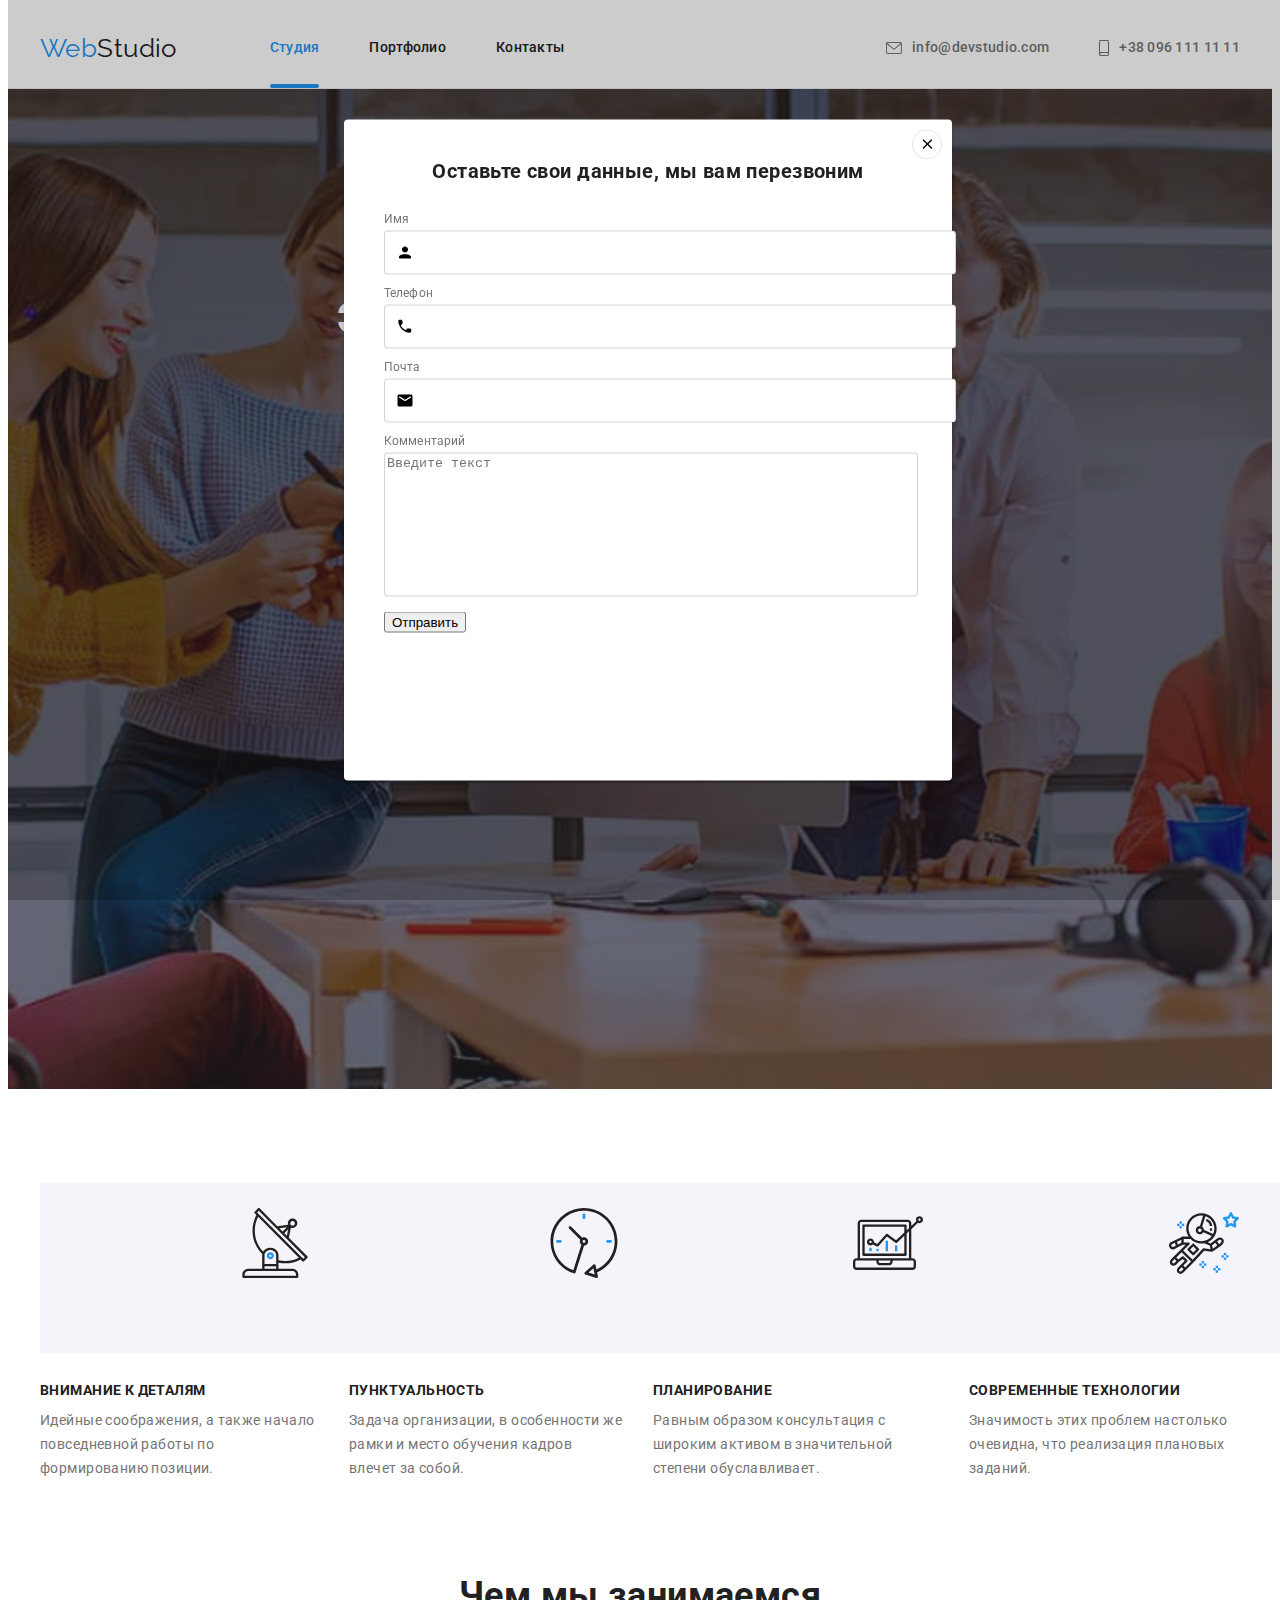
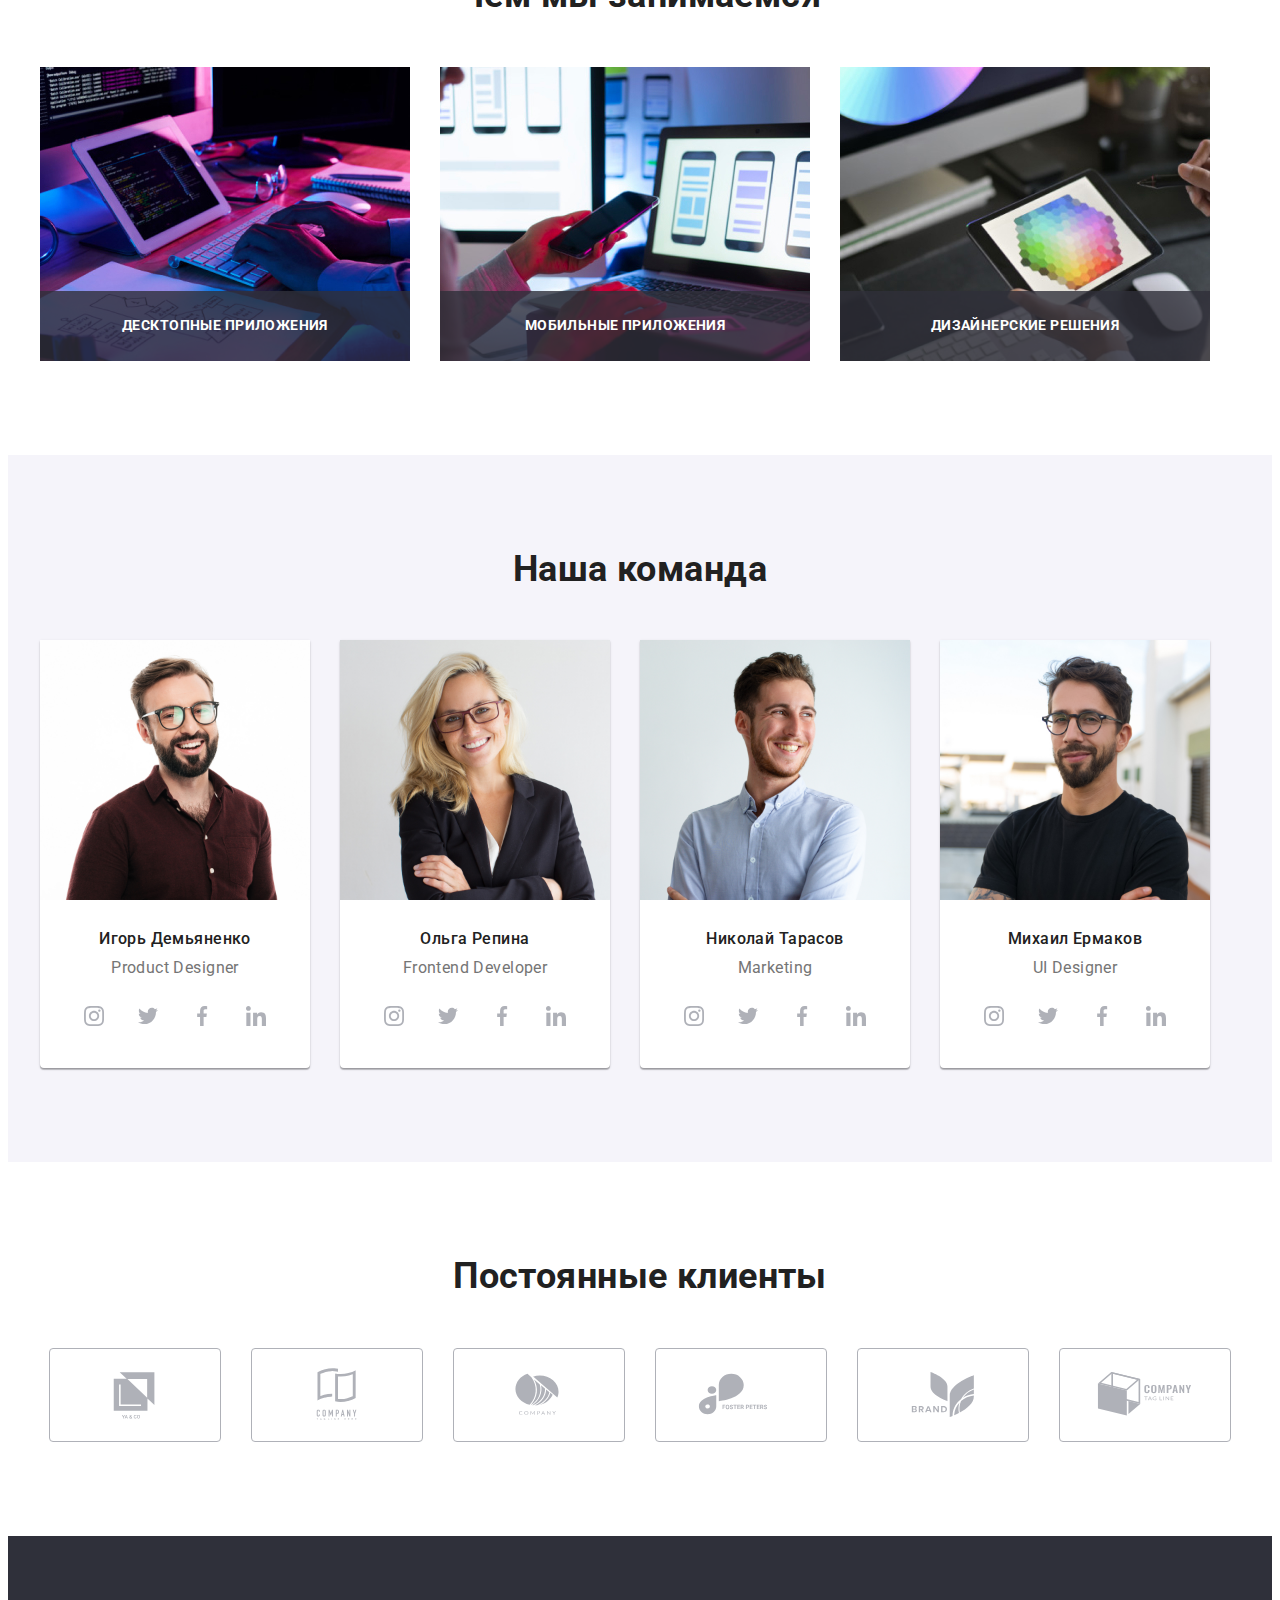
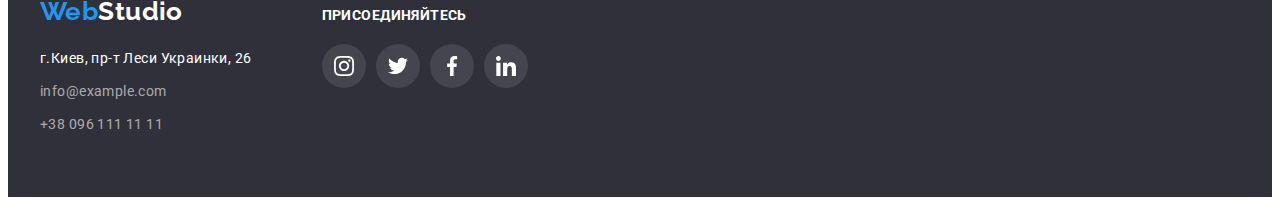
==== index.html @ 4d57e13f "upd" ====
<!DOCTYPE html>
<html lang="ru">
  <head>
    <meta charset="UTF-8" />
    <meta http-equiv="X-UA-Compatible" content="IE=edge" />
    <meta name="viewport" content="width=device-width, initial-scale=1.0" />
    <title>goit-markup-hw-05</title>
    <link rel="preconnect" href="https://fonts.googleapis.com" />
    <link rel="preconnect" href="https://fonts.gstatic.com" crossorigin />
    <link
      href="https://fonts.googleapis.com/css2?family=Oleo+Script:wght@400;700&family=Raleway:wght@700&family=Roboto:wght@400;500;700;900&display=swap"
      rel="stylesheet"
    />
    <link
      rel="stylesheet"
      href="https://cdnjs.cloudflare.com/ajax/libs/modern-normalize/1.1.0/modern-normalize.min.css"
      integrity="sha512-wpPYUAdjBVSE4KJnH1VR1HeZfpl1ub8YT/NKx4PuQ5NmX2tKuGu6U/JRp5y+Y8XG2tV+wKQpNHVUX03MfMFn9Q=="
      crossorigin="anonymous"
      referrerpolicy="no-referrer"
    />
    <link rel="stylesheet" href="./css/styles.css" />
  </head>
  <body>
    <!-- Шапка сайта -->

    <header class="header">
      <div class="container header-flex">
        <a href="./index.html" class="logo"> <span class="accent">Web</span>Studio </a>
        <nav class="header-nav">
          <ul class="header-list list">
            <li class="header-item">
              <a href="./index.html" class="header-link link current">Студия</a>
            </li>
            <li class="header-item">
              <a href="./portfolio.html" class="header-link link">Портфолио</a>
            </li>
            <li class="header-item"><a href="" class="header-link link">Контакты</a></li>
          </ul>
        </nav>
        <ul class="header-contacts list">
          <li class="contacts-item">
            <a class="header-contacts-link link" href="mailto:info@devstudio.com">
              <svg class="contacts-icon" width="16" height="12">
                <use href="./images/icon.svg#icon-mail"></use>
              </svg>
              info@devstudio.com
            </a>
          </li>
          <li class="contacts-item">
            <a class="header-contacts-link link" href="tel:+380961111111">
              <svg class="contacts-icon" width="10" height="16">
                <use href="./images/icon.svg#icon-smartphone"></use>
              </svg>
              +38 096 111 11 11
            </a>
          </li>
        </ul>
      </div>
    </header>

    <main>
      <!--Герой  -->
      <section class="section hero">
        <div class="container">
          <h1 class="hero-title">Эффективные решения для вашего бизнеса</h1>
          <button type="button" class="hero-btn" data-modal-open>Заказать услугу</button>
        </div>
      </section>
      <!-- Наши преимущества -->
      <section class="section benefits">
        <div class="container benefits-section">
          <h2 class="benefits visually-hidden">Преимущества</h2>
          <ul class="benefits-list list">
            <li class="benefits-item">
              <div class="benefits-svg">
                <svg class="benefits-icon" width="70" height="70">
                  <use href="./images/icon.svg#icon-antenna-1"></use>
                </svg>
              </div>
              <h3 class="benefits-title">Внимание к деталям</h3>
              <p class="benefits-text">
                Идейные соображения, а также начало повседневной работы по формированию позиции.
              </p>
            </li>
            <li class="benefits-item">
              <div class="benefits-svg">
                <svg class="benefits-icon" width="70" height="70">
                  <use href="./images/icon.svg#icon-clock-1"></use>
                </svg>
              </div>
              <h3 class="benefits-title">Пунктуальность</h3>
              <p class="benefits-text">
                Задача организации, в особенности же рамки и место обучения кадров влечет за собой.
              </p>
            </li>
            <li class="benefits-item">
              <div class="benefits-svg">
                <svg class="benefits-icon" width="70" height="70">
                  <use href="./images/icon.svg#icon-diagram-1"></use>
                </svg>
              </div>
              <h3 class="benefits-title">Планирование</h3>
              <p class="benefits-text">
                Равным образом консультация с широким активом в значительной степени обуславливает.
              </p>
            </li>
            <li class="benefits-item">
              <div class="benefits-svg">
                <svg class="benefits-icon" width="70" height="70">
                  <use href="./images/icon.svg#icon-astronaut-1"></use>
                </svg>
              </div>
              <h3 class="benefits-title">Современные технологии</h3>
              <p class="benefits-text">
                Значимость этих проблем настолько очевидна, что реализация плановых заданий.
              </p>
            </li>
          </ul>
        </div>
      </section>
      <!-- Примеры работ -->
      <section class="section gallery">
        <div class="container">
          <h2 class="gallery-title">Чем мы занимаемся</h2>
          <ul class="gallery-list list">
            <li class="gallery-item">
              <img src="./images/box1.jpg" alt="человек набирает код" width="370" />
              <p class="gallery-text">Десктопные приложения</p>
            </li>
            <li class="gallery-item">
              <img src="./images/box2.jpg" alt="смартфон в руке" width="370" />
              <p class="gallery-text">Мобильные приложения</p>
            </li>
            <li class="gallery-item">
              <img src="./images/box3.jpg" alt="рисует графику в планшете" width="370" />
              <p class="gallery-text">Дизайнерские решения</p>
            </li>
          </ul>
        </div>
      </section>
      <!-- Работники -->
      <section class="section section-team">
        <div class="container list-command">
          <h2 class="team-title">Наша команда</h2>
          <ul class="team-list list">
            <li class="team-item">
              <img
                src="./images/teamcard1.jpg"
                width="270"
                alt="Игорь Демьяненко,Product Designer"
              />
              <div class="team-card">
                <h3 class="team-member">Игорь Демьяненко</h3>
                <p lang="en" class="team-text">Product Designer</p>
                <ul class="team-soc-list list">
                  <li class="team-soc-item">
                    <a href="" class="team-soc-link link">
                      <svg class="team-soc-icon" width="20" height="20">
                        <use href="./images/icon.svg#icon-instagram-2"></use>
                      </svg>
                    </a>
                  </li>
                  <li class="team-soc-item">
                    <a href="" class="team-soc-link link"
                      ><svg class="team-soc-icon" width="20" height="20">
                        <use href="./images/icon.svg#icon-twitter-1"></use></svg
                    ></a>
                  </li>
                  <li class="team-soc-item">
                    <a href="" class="team-soc-link link"
                      ><svg class="team-soc-icon" width="20" height="20">
                        <use href="./images/icon.svg#icon-facebook-1"></use></svg
                    ></a>
                  </li>
                  <li class="team-soc-item">
                    <a href="" class="team-soc-link link"
                      ><svg class="team-soc-icon" width="20" height="20">
                        <use href="./images/icon.svg#icon-linkedin-1"></use></svg
                    ></a>
                  </li>
                </ul>
              </div>
            </li>
            <li class="team-item">
              <img src="./images/teamcard2.jpg" width="270" alt="Ольга Репина,Frontend Developer" />
              <div class="team-card">
                <h3 class="team-member">Ольга Репина</h3>
                <p lang="en" class="team-text">Frontend Developer</p>
                <ul class="team-soc-list list">
                  <li class="team-soc-item">
                    <a href="" class="team-soc-link link">
                      <svg class="team-soc-icon" width="20" height="20">
                        <use href="./images/icon.svg#icon-instagram-2"></use>
                      </svg>
                    </a>
                  </li>
                  <li class="team-soc-item">
                    <a href="" class="team-soc-link link"
                      ><svg class="team-soc-icon" width="20" height="20">
                        <use href="./images/icon.svg#icon-twitter-1"></use></svg
                    ></a>
                  </li>
                  <li class="team-soc-item">
                    <a href="" class="team-soc-link link"
                      ><svg class="team-soc-icon" width="20" height="20">
                        <use href="./images/icon.svg#icon-facebook-1"></use></svg
                    ></a>
                  </li>
                  <li class="team-soc-item">
                    <a href="" class="team-soc-link link"
                      ><svg class="team-soc-icon" width="20" height="20">
                        <use href="./images/icon.svg#icon-linkedin-1"></use></svg
                    ></a>
                  </li>
                </ul>
              </div>
            </li>
            <li class="team-item">
              <img src="./images/teamcard3.jpg" width="270" alt="Николай Тарасов,Marketing" />
              <div class="team-card">
                <h3 class="team-member">Николай Тарасов</h3>
                <p lang="en" class="team-text">Marketing</p>
                <ul class="team-soc-list list">
                  <li class="team-soc-item">
                    <a href="" class="team-soc-link link">
                      <svg class="team-soc-icon" width="20" height="20">
                        <use href="./images/icon.svg#icon-instagram-2"></use>
                      </svg>
                    </a>
                  </li>
                  <li class="team-soc-item">
                    <a href="" class="team-soc-link link"
                      ><svg class="team-soc-icon" width="20" height="20">
                        <use href="./images/icon.svg#icon-twitter-1"></use></svg
                    ></a>
                  </li>
                  <li class="team-soc-item">
                    <a href="" class="team-soc-link link"
                      ><svg class="team-soc-icon" width="20" height="20">
                        <use href="./images/icon.svg#icon-facebook-1"></use></svg
                    ></a>
                  </li>
                  <li class="team-soc-item">
                    <a href="" class="team-soc-link link"
                      ><svg class="team-soc-icon" width="20" height="20">
                        <use href="./images/icon.svg#icon-linkedin-1"></use></svg
                    ></a>
                  </li>
                </ul>
              </div>
            </li>
            <li class="team-item">
              <img src="./images/teamcard4.jpg" width="270" alt="Михаил Ермаков,UI Designer" />
              <div class="team-card">
                <h3 class="team-member">Михаил Ермаков</h3>
                <p lang="en" class="team-text">UI Designer</p>
                <ul class="team-soc-list list">
                  <li class="team-soc-item">
                    <a href="" class="team-soc-link link">
                      <svg class="team-soc-icon" width="20" height="20">
                        <use href="./images/icon.svg#icon-instagram-2"></use>
                      </svg>
                    </a>
                  </li>
                  <li class="team-soc-item">
                    <a href="" class="team-soc-link link"
                      ><svg class="team-soc-icon" width="20" height="20">
                        <use href="./images/icon.svg#icon-twitter-1"></use></svg
                    ></a>
                  </li>
                  <li class="team-soc-item">
                    <a href="" class="team-soc-link link"
                      ><svg class="team-soc-icon" width="20" height="20">
                        <use href="./images/icon.svg#icon-facebook-1"></use></svg
                    ></a>
                  </li>
                  <li class="team-soc-item">
                    <a href="" class="team-soc-link link"
                      ><svg class="team-soc-icon" width="20" height="20">
                        <use href="./images/icon.svg#icon-linkedin-1"></use></svg
                    ></a>
                  </li>
                </ul>
              </div>
            </li>
          </ul>
        </div>
      </section>
      <!-- Клиенты -->
      <section class="section clients">
        <div class="container">
          <h2 class="clients-title">Постоянные клиенты</h2>
          <ul class="clients-list list">
            <li class="clients-item">
              <a class="clients-link link" href="">
                <svg class="clients-icon" width="106" height="60">
                  <use href="./images/icon.svg#icon-Logo"></use>
                </svg>
              </a>
            </li>
            <li class="clients-item">
              <a class="clients-link link" href="">
                <svg class="clients-icon" width="106" height="60">
                  <use href="./images/icon.svg#icon-Logo-1"></use>
                </svg>
              </a>
            </li>
            <li class="clients-item">
              <a class="clients-link link" href="">
                <svg class="clients-icon" width="106" height="60">
                  <use href="./images/icon.svg#icon-Logo-2"></use>
                </svg>
              </a>
            </li>
            <li class="clients-item">
              <a class="clients-link link" href="">
                <svg class="clients-icon" width="106" height="60">
                  <use href="./images/icon.svg#icon-Logo-3"></use>
                </svg>
              </a>
            </li>
            <li class="clients-item">
              <a class="clients-link link" href="">
                <svg class="clients-icon" width="106" height="60">
                  <use href="./images/icon.svg#icon-Logo-4"></use>
                </svg>
              </a>
            </li>
            <li class="clients-item">
              <a class="clients-link link" href="">
                <svg class="clients-icon" width="106" height="60">
                  <use href="./images/icon.svg#icon-Logo-5"></use>
                </svg>
              </a>
            </li>
          </ul>
        </div>
      </section>
    </main>

    <!-- Футер -->
    <footer class="footer">
      <div class="container footer-container">
        <div class="contacts-footer">
          <a href="./index.html" class="logo-footer"> <span class="accent">Web</span>Studio</a>
          <address class="contacts-address">
            <ul class="contacts-list list">
              <li class="footer-contacts-item">
                <a
                  href="https://goo.gl/maps/1LbGTkgGGpXqYZ2G8"
                  target="_blank"
                  rel="noopener noreferrer"
                  class="contacts-link link"
                >
                  г.Киев, пр-т Леси Украинки, 26
                </a>
              </li>
              <li class="footer-contacts-item">
                <a class="footer-contacts-link link" href="mailto:info@example.com"
                  >info@example.com</a
                >
              </li>
              <li class="footer-contacts-item">
                <a class="footer-contacts-link link" href="tel:+380961111111">+38 096 111 11 11</a>
              </li>
            </ul>
          </address>
        </div>
        <div class="footer-media">
          <p class="footer-soc-text">присоединяйтесь</p>
          <ul class="footer-soc-list list">
            <li class="footer-soc-item">
              <a class="footer-soc-link link" href="">
                <svg class="footer-soc-icon" width="20" height="20">
                  <use href="./images/icon.svg#icon-instagram-2"></use>
                </svg>
              </a>
            </li>
            <li class="footer-soc-item">
              <a class="footer-soc-link link" href="">
                <svg class="footer-soc-icon" width="20" height="20">
                  <use href="./images/icon.svg#icon-twitter-1"></use>
                </svg>
              </a>
            </li>
            <li class="footer-soc-item">
              <a class="footer-soc-link link" href="">
                <svg class="footer-soc-icon" width="20" height="20">
                  <use href="./images/icon.svg#icon-facebook-1"></use>
                </svg>
              </a>
            </li>
            <li class="footer-soc-item">
              <a class="footer-soc-link link" href="">
                <svg class="footer-soc-icon" width="20" height="20">
                  <use href="./images/icon.svg#icon-linkedin-1"></use>
                </svg>
              </a>
            </li>
          </ul>
        </div>
      </div>
    </footer>
    <div class="backdrop" data-modal>
      <div class="modal">
        <button type="button" class="modal-close-btn" data-modal-close>
          <svg class="modal-icons" width="18" height="18">
            <use href="./images/icon.svg#icon-close-black-18dp-2-1"></use>
          </svg>
        </button>
        <p class="modal-title">Оставьте свои данные, мы вам перезвоним</p>
        <form>
          <div class="modal-field">
            <label for="user-name" class="modal-label">Имя</label>
            <div class="input-wrap">
              <input type="text" class="modal-input" name="user-name" id="user-name" />
              <svg class="modal-icon" width="18" height="18">
                <use href="./images/icon.svg#icon-person-black-18dp-1"></use>
              </svg>
            </div>
          </div>
          <div class="modal-field">
            <label for="user-tel" class="modal-label">Телефон</label>
            <div class="input-wrap">
              <input type="tel" class="modal-input" name="user-tel" id="user-tel" />
              <svg class="modal-icon" width="18" height="18">
                <use href="./images/icon.svg#icon-phone-black-18dp-1"></use>
              </svg>
            </div>
          </div>
          <div class="modal-field">
            <label for="user-email" class="modal-label">Почта</label>
            <div class="input-wrap">
              <input type="text" class="modal-input" name="user-email" id="user-email" />
              <svg class="modal-icon" width="18" height="18">
                <use href="./images/icon.svg#icon-email-black-18dp-1"></use>
              </svg>
            </div>
          </div>
          <div class="modal-field">
            <label for="user-text" class="modal-label">Комментарий</label>
            <textarea
              name="user-text"
              id="user-text"
              placeholder="Введите текст"
              class="modal-text"
            ></textarea>
          </div>
          <button type="submit">Отправить</button>
        </form>
      </div>
    </div>
    <script src="./js/modal.js"></script>
  </body>
</html>
---- css/styles.css ----
:root {
  --accent-color: #2196f3;
  --primary-tex-color: #212121;
  --secondary-tex-color: #757575;
  --first-fon-color: #ffffff;
  --second-fon-color: #f5f4fa;
  --nav-fon-color: #2f303a;
  --first-shadow-color: 0px 4px 4px rgb(0 0 0 / 15%);
  --secondary-shadow: 0px 1px 3px rgba(0, 0, 0, 0.12), 0px 1px 1px rgba(0, 0, 0, 0.14),
    0px 2px 1px rgba(0, 0, 0, 0.2);
  --main-font-family: 'Raleway', sans-serif;
  --second-font-family: 'Roboto', sans-serif;
  --border-color: #eeeeee;
  --hero-bg-bnt-color: #2196f3;
  --icon-color: #afb1b8;
}

body {
  font-family: 'Roboto', sans-serif;
  color: var(--primary-tex-color);
  letter-spacing: 0.03em;
  background: var(--first-fon-color);
  font-size: 14px;
  /* margin: 0;
  padding: 0; */
}

h1,
h2,
h3,
h4,
h5,
h6,
p {
  margin: 0;
}

img {
  display: block;
  max-width: 100%;
  height: auto;
}

.section {
  padding-top: 94px;
  padding-bottom: 94px;
}

.list {
  list-style: none;
  margin: 0px;
  padding: 0px;
}

.link {
  text-decoration: none;
}

.visually-hidden {
  position: absolute;
  width: 1px;
  height: 1px;
  margin: -1px;
  border: 0;
  padding: 0;
  white-space: nowrap;
  clip-path: inset(100%);
  clip: rect(0 0 0 0);
  overflow: hidden;
}

.container {
  width: 1200px;
  margin-left: auto;
  margin-right: auto;
  padding-left: 15px;
  padding-right: 15px;
  /* outline: 1px solid red; */
}

/* ---------------HEADER------------------ */

.header {
  background-color: var(--first-fon-color);
  border-bottom: 1px solid #ececec;
}

.header-flex {
  display: flex;

  align-items: center;
}

.header-nav {
  align-items: center;
  margin-left: 93px;
}

.header-list {
  display: flex;
}

/* :nth-child(1) */

.header-item:not(:last-child) {
  margin-right: 50px;
}

.logo {
  font-family: var(--main-font-family);
  font-size: 26px;
  line-height: 1.19;
  color: var(--primary-tex-color);
  text-decoration: none;
}
.header-contacts {
  display: flex;
  margin-left: auto;
}

.contacts-item + .contacts-item {
  margin-left: 50px;
}

.header-link {
  font-weight: 500;
  display: flex;
  padding-top: 32px;
  padding-bottom: 32px;
  line-height: 1.14;
  letter-spacing: 0.02em;
  color: var(--primary-tex-color);
  position: relative;
  transition-duration: 250ms;
  transition-property: color;
  transition-timing-function: cubic-bezier(0.4, 0, 0.2, 1);
}

.header-link:hover,
.header-link:focus {
  color: var(--accent-color);
}

.header-contacts-link {
  display: inline-flex;
  font-weight: 500;
  line-height: 1.14;
  letter-spacing: 0.02em;
  color: var(--secondary-tex-color);
  padding-top: 32px;
  padding-bottom: 32px;
  align-items: center;
  transition-duration: 250ms;
  transition-property: color;
  transition-timing-function: cubic-bezier(0.4, 0, 0.2, 1);
}

.header-contacts-link:hover,
.header-contacts-link:focus {
  color: var(--accent-color);
}
.current:after {
  content: ' ';
  position: absolute;
  width: 100%;
  height: 4px;
  background-color: var(--accent-color);
  border-radius: 2px;
  bottom: 0;
}

.current {
  color: var(--accent-color);
}

.contacts-icon {
  margin-right: 10px;
  fill: currentColor;
}

/* -----------------HERO------------------------------------- */
.hero {
  background-color: var(--nav-fon-color);
  text-align: center;
  padding-top: 200px;
  padding-bottom: 200px;
  background-image: linear-gradient(rgba(47, 48, 58, 0.4), rgba(47, 48, 58, 0.4)),
    url(../images/bg-hero.jpg);
  max-width: 1600px;
  height: 600px;
  margin: 0 auto;
  background-repeat: no-repeat;
  background-size: cover;
  background-position: center;
}

.hero-title {
  font-weight: 900;
  font-size: 44px;
  line-height: 1.36;
  text-align: center;
  letter-spacing: 0.06em;
  text-transform: uppercase;
  color: var(--first-fon-color);
  margin-left: auto;
  margin-right: auto;
  width: 696px;
  margin-bottom: 31px;
}

.accent {
  color: var(--accent-color);
}

.hero-btn {
  font-family: inherit;
  font-weight: 700;
  font-size: 16px;
  line-height: 1.88;
  align-items: center;
  text-align: center;
  letter-spacing: 0.06em;
  color: var(--first-fon-color);
  background: var(--hero-bg-bnt-color);
  box-shadow: var(--first-shadow-color);
  border: none;
  border-radius: 4px;
  cursor: pointer;
  min-width: 200px;
  min-height: 50px;
  padding: 10px 32px;
  transition-duration: 250ms;
  transition-property: color, background-color, box-shadow;
  transition-timing-function: cubic-bezier(0.4, 0, 0.2, 1);
}

.hero-btn:hover,
.hero-btn:focus {
  background-color: #188ce8;
}

/* --------------------Benefits */

.benefits {
  padding-top: 94px;
  padding-bottom: 0px;
}

.benefits-list {
  display: flex;
}

.benefits-item {
  min-width: 271px;
}

.benefits-item:not(:last-child) {
  margin-right: 30px;
}

.benefits-svg {
  background-color: var(--second-fon-color);
  display: block;
  width: 270px;
  height: 120px;
  padding: 25px 100px;
  text-align: center;
}

.benefits-svg:not(:last-child) {
  margin-bottom: 30px;
}

.benefits-title {
  font-weight: 700;
  font-size: 14px;
  line-height: 1.14;
  text-transform: uppercase;
  color: var(--primary-tex-color);
  margin-bottom: 10px;
}
.benefits-text {
  line-height: 1.71;
  color: var(--secondary-tex-color);
}

/* -------------------GALLERY-------------------------------------------------------- */
.gallery {
  padding: top 0;
  padding-bottom: 94px;
}

.gallery-title {
  font-weight: 700;
  font-size: 36px;
  line-height: 1.16;
  text-align: center;
  color: var(--primary-tex-color);
  margin-bottom: 50px;
}

.gallery-list {
  display: flex;
  align-items: center;
}

.gallery-item:not(:last-child) {
  margin-right: 30px;
}

.gallery-item {
  position: relative;
}

.gallery-text {
  display: flex;
  justify-content: center;
  align-items: center;
  position: absolute;
  bottom: 0;
  height: 70px;
  width: 100%;
  font-weight: 700;
  line-height: 1.14;
  text-transform: uppercase;
  color: var(--first-fon-color);
  background-color: rgba(47, 48, 58, 0.8);
}

/* 						-TEAM--------------------------------------------------------------*/
.section-team {
  background-color: var(--second-fon-color);
}

.list-command {
  align-items: center;
}

.team-list {
  display: flex;
}

.team-list:not(:last-child) {
  margin-right: 30px;
}

.team-title {
  font-weight: 700;
  font-size: 36px;
  line-height: 1.16;
  text-align: center;
  margin-bottom: 50px;
  color: var(--primary-tex-color);
}

.team-item {
  background: var(--first-fon-color);
  box-shadow: var(--secondary-shadow);
  border-radius: 0px 0px 4px 4px;
}

.team-item:not(:last-child) {
  margin-right: 30px;
}

.team-card {
  padding-top: 30px;
  padding-bottom: 30px;
}

.team-member {
  font-weight: 500;
  font-size: 16px;
  line-height: 1.18;
  text-align: center;
  margin-bottom: 10px;
  color: var(--primary-tex-color);
}
.team-text {
  font-size: 16px;
  line-height: 1.18;
  text-align: center;
  color: var(--secondary-tex-color);
  margin-bottom: 16px;
}

.team-soc-list {
  display: flex;
  justify-content: center;
}

.team-soc-item {
  width: 44px;
  height: 44px;
  margin-right: 10px;
  border-radius: 50%;
}

.team-soc-item:last-child {
  margin-right: 0;
}

.team-soc-link {
  width: 100%;
  height: 100%;
  border-radius: 50%;
  display: flex;
  align-items: center;
  justify-content: center;
  color: var(--icon-color);
  transition-duration: 250ms;
  transition-timing-function: cubic-bezier(0.4, 0, 0.2, 1);
  transition-property: color, background-color;
}

.team-soc-icon {
  fill: currentColor;
}

.team-soc-link:hover,
.team-soc-link:focus {
  color: var(--first-fon-color);
  background-color: var(--accent-color);
}

/* -----------------------CLIENTS */
.clients-title {
  font-weight: 700;
  font-size: 36px;
  line-height: 1.16;
  text-align: center;
  margin-bottom: 50px;
}
.clients-list {
  display: flex;
  justify-content: center;
}

.clients-item:not(:last-child) {
  margin-right: 30px;
}

.clients-link {
  display: flex;
  align-items: center;
  justify-content: center;
  border: 1px solid var(--icon-color);
  color: var(--icon-color);
  border-radius: 4px;
  width: 170px;
  height: 92px;
  transition-duration: 250ms;
  transition-property: color, background-color;
  transition-timing-function: cubic-bezier(0.4, 0, 0.2, 1);
}

.clients-link:hover,
.clients-link:focus {
  color: var(--accent-color);
  border-color: var(--accent-color);
}

.clients-icon {
  fill: currentColor;
}

/* ------------------------FOOTER-----------------------------------------------------------*/

.footer {
  background-color: var(--nav-fon-color);
  padding: 60px 0px;
}

.footer-container {
  display: flex;
  align-items: baseline;
}

.footer-contacts-link:hover {
  color: var(--accent-color);
}

.logo-footer {
  font-family: var(--main-font-family);
  font-weight: 700;
  font-size: 26px;
  line-height: 1.19;
  color: var(--first-fon-color);
  text-decoration: none;
}

.contacts-address {
  font-style: normal;
  margin-top: 20px;
}

.footer-contacts-item:not(:last-child) {
  margin-bottom: 9px;
}

.contacts-link {
  font-style: normal;
  line-height: 1.71;
  color: var(--first-fon-color);
  transition-duration: 250ms;
  transition-property: color;
  transition-timing-function: cubic-bezier(0.4, 0, 0.2, 1);
}
.footer-contacts-link {
  font-style: normal;
  font-weight: 400;
  line-height: 1.71;
  color: rgba(255, 255, 255, 0.6);
  transition-duration: 250ms;
  transition-property: color;
  transition-timing-function: cubic-bezier(0.4, 0, 0.2, 1);
}
.contacts-link:hover,
.contacts-link:focus,
.footer-contacts-link:hover,
.footer-contacts-link:focus {
  color: var(--accent-color);
}

.footer-media {
  margin-left: 70px;
}

.footer-soc-text {
  font-weight: 700;
  font-size: 14px;
  line-height: 1.14;
  text-transform: uppercase;
  color: var(--first-fon-color);
  margin-bottom: 20px;
}

.footer-soc-list {
  display: flex;
}

.footer-soc-item {
  background-color: rgba(255, 255, 255, 0.1);
  border-radius: 50%;
  width: 44px;
  height: 44px;
}

.footer-soc-item:not(:last-child) {
  margin-right: 10px;
}

.footer-soc-link {
  display: flex;
  justify-content: center;
  align-items: center;
  border-radius: 50%;
  width: 100%;
  height: 100%;
  fill: var(--first-fon-color);
  transition-duration: 250ms;
  transition-property: color, background-color;
  transition-timing-function: cubic-bezier(0.4, 0, 0.2, 1);
}

.footer-soc-link:hover,
.footer-soc-link:focus {
  background-color: var(--accent-color);
  color: var(--first-fon-color);
}

/* ---------------------------------MODAL---------------------------------------- */

.backdrop {
  width: 100%;
  height: 100%;
  background-color: rgba(0, 0, 0, 0.2);
  position: fixed;
  top: 0;
  transition: opacity 250ms, visibility 250ms;
}
.modal {
  position: absolute;
  width: 528px;
  min-height: 581px;
  top: 50%;
  left: 50%;
  transform: translate(-50%, -50%);
  transition: transform 250ms;
  background: #ffffff;
  box-shadow: 0px 1px 3px rgba(0, 0, 0, 0.12), 0px 1px 1px rgba(0, 0, 0, 0.14),
    0px 2px 1px rgba(0, 0, 0, 0.2);
  border-radius: 4px;
  padding: 40px;
}

.modal-close-btn {
  width: 30px;
  height: 30px;
  border-radius: 50%;
  border: 1px solid rgba(0, 0, 0, 0.1);
  display: flex;
  align-items: center;
  justify-content: center;
  background-color: transparent;
  position: absolute;
  top: 10px;
  right: 10px;
  cursor: pointer;
  transition-duration: 250ms;
  transition-property: color, background-color;
  transition-timing-function: cubic-bezier(0.4, 0, 0.2, 1);
}

.modal-close-btn:hover,
.modal-close-btn:focus {
  fill: var(--first-fon-color);
  background-color: var(--icon-color);
}

.modal-title {
  text-align: center;
  font-weight: 700;
  font-size: 20px;
  line-height: 1.15;
  margin-bottom: 30px;
}

.modal-field {
  margin-bottom: 12px;
}

.input-wrap {
  position: relative;
}

.modal-icon {
  position: absolute;
  left: 12px;
  top: 50%;
  transform: translateY(-50%);
}

.modal-input {
  width: 100%;
  height: 40px;
  border: 1px solid rgba(33, 33, 33, 0.2);
  border-radius: 4px;
  padding-left: 40px;
}
.modal-input:valid {
}

.modal-label {
  font-size: 12px;
  line-height: 1.16;
  letter-spacing: 0.01em;
  color: var(--secondary-tex-color);
  margin-bottom: 4px;
  display: block;
}

.modal-text {
  width: 100%;
  height: 138px;
  border: 1px solid rgba(33, 33, 33, 0.2);
  border-radius: 4px;
  resize: none;
}

.is-hidden {
  visibility: hidden;
  opacity: 0;
  pointer-events: none;
}
/* .no-scroll {
  overflow: hidden;
} */

/* -------------------------------------------------------------- */

/* ------------------------PORTFOLIO-------------------------------------------------------- */

/* BTN------------ */

.filter-list {
  margin-bottom: 50px;
  display: flex;
  justify-content: center;
}

.filter-item:not(:last-child) {
  margin-right: 8px;
}

.btn {
  padding: 6px 22px;
  background-color: var(--second-fon-color);
  font-family: inherit;
  font-weight: 500;
  font-size: 16px;
  line-height: 1.62;
  text-align: center;
  display: inline-block;
  color: var(--primary-tex-color);
  border: none;
  border-radius: 4px;
  cursor: pointer;
  letter-spacing: 0.03em;
  transition-duration: 250ms;
  transition-property: color, background-color, box-shadow;
  transition-timing-function: cubic-bezier(0.4, 0, 0.2, 1);
}

.btn:hover,
.btn:focus {
  color: var(--first-fon-color);
  background-color: var(--accent-color);
  box-shadow: 0px 3px 1px rgba(0, 0, 0, 0.1), 0px 1px 2px rgba(0, 0, 0, 0.08),
    0px 2px 2px rgba(0, 0, 0, 0.12);
}

/* ------------------	Projects */

.projects-list {
  display: flex;
  flex-wrap: wrap;
  margin-left: -30px;
  margin-bottom: -30px;
}

.projects-item {
  flex-basis: calc(100% / 3 - 30px);
  margin-left: 30px;
  margin-bottom: 30px;
}

.projects-link {
  display: block;
  text-decoration: none;
  color: inherit;
  transition-duration: 250ms;
  transition-property: color, background-color, box-shadow;
  transition-timing-function: cubic-bezier(0.4, 0, 0.2, 1);
}

.projects-link:hover,
.projects-link:focus {
  box-shadow: 0px 1px 1px rgba(0, 0, 0, 0.12), 0px 4px 4px rgba(0, 0, 0, 0.06),
    1px 4px 6px rgba(0, 0, 0, 0.16);
}

.projects-top-wrap {
  position: relative;
  overflow: hidden;
}

.projects-top-text {
  position: absolute;
  font-size: 18px;
  top: 0;
  line-height: 1.55;
  color: var(--first-fon-color);
  background-color: rgba(33, 150, 243, 0.9);
  height: 100%;
  padding: 63px 24px;
  transform: translateY(100%);
  transition: transform 250ms;
}

/* .projects-item:hover .projects-top-text {
  transform: translateY(0);
} */

.projects-link:hover .projects-top-text,
.projects-link:focus .projects-top-text {
  transform: translateY(0);
}

.projects-title {
  margin-bottom: 4px;
  font-weight: 700;
  font-size: 18px;
  line-height: 2;
  letter-spacing: 0.06em;
  color: var(--primary-tex-color);
}

.projects-text {
  font-size: 16px;
  line-height: 1.87;
  color: var(--secondary-tex-color);
}

.projects-work {
  padding-top: 20px;
  padding-bottom: 20px;
  padding-left: 24px;
  padding-right: 24px;
  border: 1px solid #ececec;
  border-top: none;
}
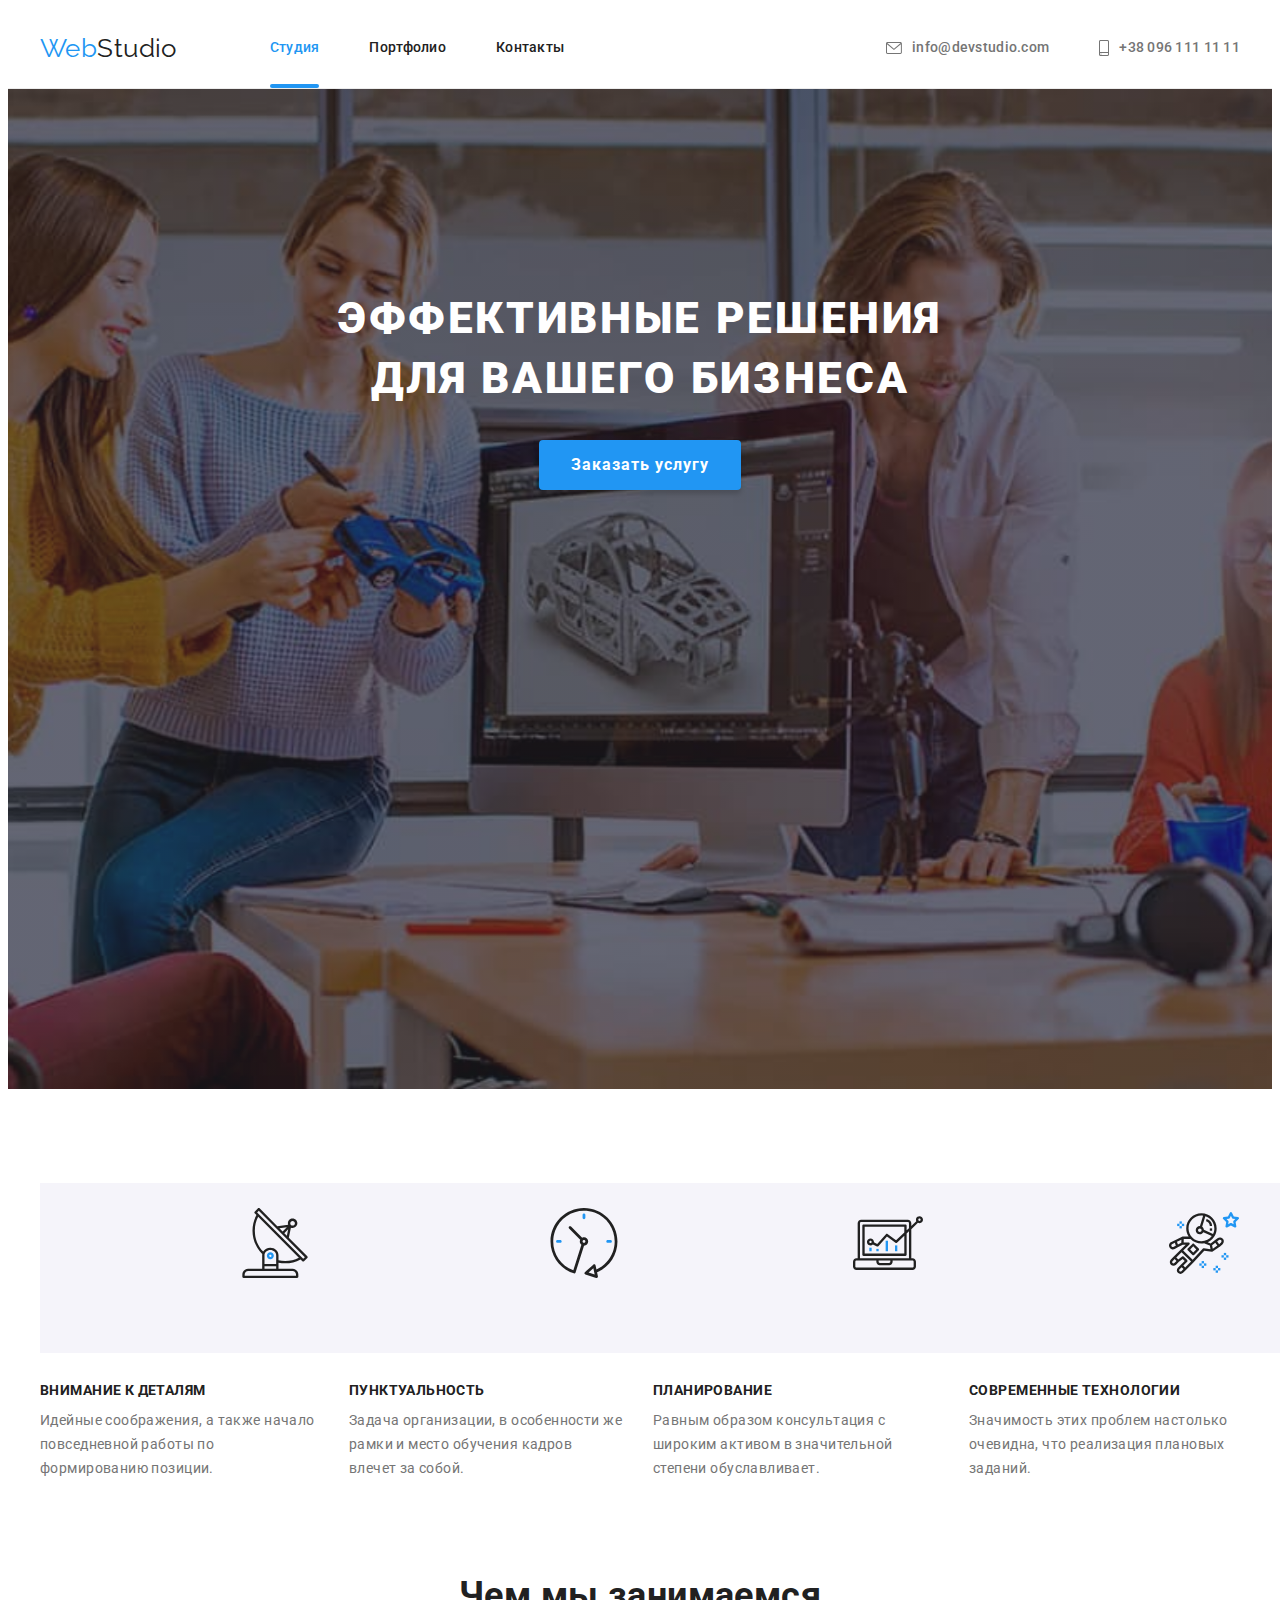
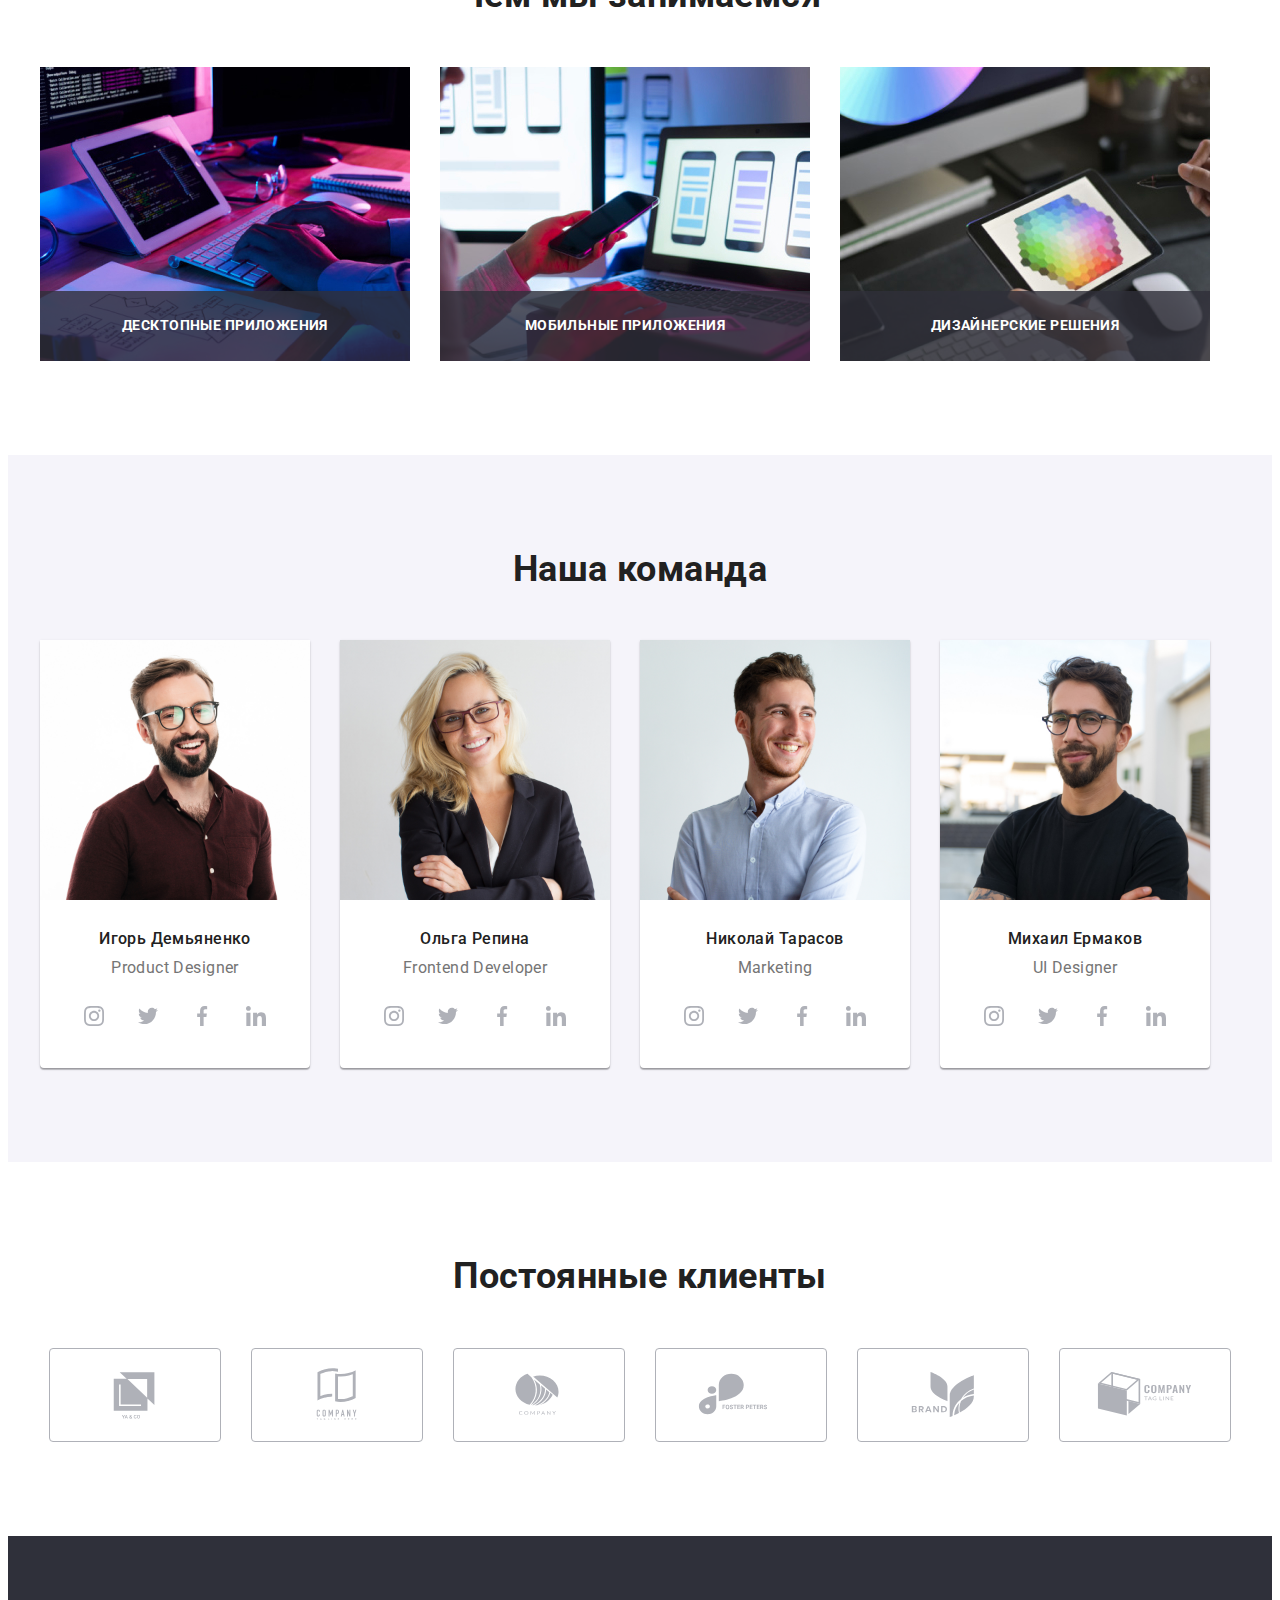
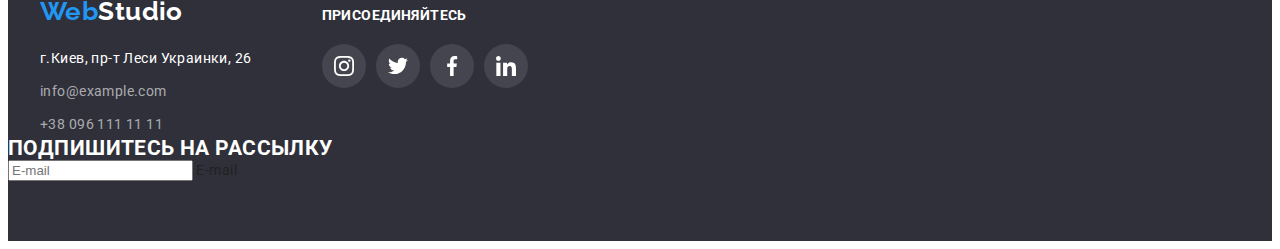
==== commit ececc2ad: "upd" ====
--- a/index.html
+++ b/index.html
@@ -400,8 +400,23 @@
           </ul>
         </div>
       </div>
+      <div class="online-form-footer">
+        <h2 class="online-title">Подпишитесь на рассылку</h2>
+        <form class="online-form">
+          <div class="input-field">
+            <input
+              type="text"
+              class="online-input"
+              placeholder="E-mail"
+              name="online-name"
+              id="online-name"
+            />
+            <label for="online-name">E-mail</label>
+          </div>
+        </form>
+      </div>
     </footer>
-    <div class="backdrop" data-modal>
+    <div class="backdrop is-hidden" data-modal>
       <div class="modal">
         <button type="button" class="modal-close-btn" data-modal-close>
           <svg class="modal-icons" width="18" height="18">
@@ -413,7 +428,7 @@
           <div class="modal-field">
             <label for="user-name" class="modal-label">Имя</label>
             <div class="input-wrap">
-              <input type="text" class="modal-input" name="user-name" id="user-name" />
+              <input type="text" class="modal-input" name="user-name" id="user-name" required />
               <svg class="modal-icon" width="18" height="18">
                 <use href="./images/icon.svg#icon-person-black-18dp-1"></use>
               </svg>
@@ -422,7 +437,7 @@
           <div class="modal-field">
             <label for="user-tel" class="modal-label">Телефон</label>
             <div class="input-wrap">
-              <input type="tel" class="modal-input" name="user-tel" id="user-tel" />
+              <input type="tel" class="modal-input" name="user-tel" id="user-tel" required />
               <svg class="modal-icon" width="18" height="18">
                 <use href="./images/icon.svg#icon-phone-black-18dp-1"></use>
               </svg>
@@ -431,7 +446,7 @@
           <div class="modal-field">
             <label for="user-email" class="modal-label">Почта</label>
             <div class="input-wrap">
-              <input type="text" class="modal-input" name="user-email" id="user-email" />
+              <input type="email" class="modal-input" name="user-email" id="user-email" required />
               <svg class="modal-icon" width="18" height="18">
                 <use href="./images/icon.svg#icon-email-black-18dp-1"></use>
               </svg>
@@ -446,7 +461,19 @@
               class="modal-text"
             ></textarea>
           </div>
-          <button type="submit">Отправить</button>
+          <div class="modal-field">
+            <input
+              type="checkbox"
+              name="privacy"
+              value="true"
+              class="modal-check visually-hidden"
+              id="privacy"
+            />
+            <label for="privacy" class="check-text"
+              >Соглашаюсь с рассылкой и принимаю<a class="agreement" href="">Условия договора</a>
+            </label>
+          </div>
+          <button type="submit" class="button-submit">Отправить</button>
         </form>
       </div>
     </div>
--- a/css/styles.css
+++ b/css/styles.css
@@ -229,8 +229,7 @@
   min-width: 200px;
   min-height: 50px;
   padding: 10px 32px;
-  transition-duration: 250ms;
-  transition-property: color, background-color, box-shadow;
+  transition: background-color 250ms;
   transition-timing-function: cubic-bezier(0.4, 0, 0.2, 1);
 }
 
@@ -567,6 +566,14 @@
 .footer-soc-link:focus {
   background-color: var(--accent-color);
   color: var(--first-fon-color);
+}
+
+.online-title {
+  font-weight: 700;
+  line-height: 1.14;
+  text-transform: uppercase;
+  color: var(--first-fon-color);
+  margin-right: 94px;
 }
 
 /* ---------------------------------MODAL---------------------------------------- */
@@ -607,15 +614,17 @@
   top: 10px;
   right: 10px;
   cursor: pointer;
-  transition-duration: 250ms;
-  transition-property: color, background-color;
-  transition-timing-function: cubic-bezier(0.4, 0, 0.2, 1);
+  transition: box-shadow 250ms cubic-bezier(0.4, 0, 0.2, 1), fill 250ms cubic-bezier(0.4, 0, 0.2, 1);
+  transition-property: box-shadow, fill;
+  transition-duration: 250ms, 250ms;
+  transition-timing-function: cubic-bezier(0.4, 0, 0.2, 1), cubic-bezier(0.4, 0, 0.2, 1);
+  transition-delay: 0s, 0s;
 }
 
 .modal-close-btn:hover,
 .modal-close-btn:focus {
-  fill: var(--first-fon-color);
-  background-color: var(--icon-color);
+  fill: var(--accent-color);
+  background-color: var(--first-fon-color);
 }
 
 .modal-title {
@@ -639,6 +648,11 @@
   left: 12px;
   top: 50%;
   transform: translateY(-50%);
+  transition: fill 250ms cubic-bezier(0.4, 0, 0.2, 1);
+  transition-property: fill;
+  transition-duration: 250ms;
+  transition-timing-function: cubic-bezier(0.4, 0, 0.2, 1);
+  transition-delay: 0s;
 }
 
 .modal-input {
@@ -647,8 +661,23 @@
   border: 1px solid rgba(33, 33, 33, 0.2);
   border-radius: 4px;
   padding-left: 40px;
-}
-.modal-input:valid {
+  outline: none;
+  cursor: pointer;
+  transition: border-color 250ms cubic-bezier(0.4, 0, 0.2, 1);
+  transition-property: border-color;
+  transition-duration: 250ms;
+  transition-timing-function: cubic-bezier(0.4, 0, 0.2, 1);
+  transition-delay: 0s;
+}
+
+.modal-input:hover,
+.modal-input:focus {
+  border-color: var(--accent-color);
+}
+
+.modal-input:focus + .modal-icon,
+.modal-input:hover + .modal-icon {
+  fill: var(--accent-color);
 }
 
 .modal-label {
@@ -666,6 +695,80 @@
   border: 1px solid rgba(33, 33, 33, 0.2);
   border-radius: 4px;
   resize: none;
+  cursor: pointer;
+  outline: none;
+  color: rgba(117, 117, 117, 0.5);
+  padding: 12px 16px;
+  transition: border-color 250ms;
+  transition-timing-function: cubic-bezier(0.4, 0, 0.2, 1);
+}
+
+.modal-text:hover,
+.modal-text:focus {
+  border-color: var(--accent-color);
+}
+
+.check-text {
+  font-size: 14px;
+  line-height: 1.71;
+  color: var(--secondary-tex-color);
+  display: flex;
+  align-items: center;
+  justify-content: space-evenly;
+  margin-bottom: 30px;
+}
+
+.check-text::before {
+  content: '';
+  width: 16px;
+  height: 15px;
+  border: 2px solid var(--primary-tex-color);
+  border-radius: 3px;
+  margin-right: 8.38px;
+  cursor: pointer;
+}
+
+.check-text:hover > .check-text::before {
+  border-color: var(--accent-color);
+}
+
+.modal-check:checked + .check-text::before {
+  background-color: var(--accent-color);
+  background-image: url(../images/check.svg);
+  border: none;
+  background-repeat: no-repeat;
+  background-position: center;
+}
+/* 
+.modal-check:focus + .check-text::before {
+  background-color: var(--accent-color);
+} */
+
+.button-submit {
+  display: flex;
+  margin: 0 auto;
+  min-width: 200px;
+  min-height: 50px;
+  border: none;
+  cursor: pointer;
+  box-shadow: 0px 4px 4px rgba(0, 0, 0, 0.15);
+  border-radius: 4px;
+  align-items: center;
+  justify-content: center;
+  text-align: center;
+  background-color: var(--accent-color);
+  color: var(--first-fon-color);
+  transition: background-color 250ms;
+  transition-timing-function: cubic-bezier(0.4, 0, 0.2, 1);
+}
+
+.button-submit:hover,
+.button-submit:focus {
+  background-color: #188ce8;
+}
+
+.agreement {
+  color: var(--accent-color);
 }
 
 .is-hidden {
@@ -707,9 +810,12 @@
   border-radius: 4px;
   cursor: pointer;
   letter-spacing: 0.03em;
-  transition-duration: 250ms;
-  transition-property: color, background-color, box-shadow;
-  transition-timing-function: cubic-bezier(0.4, 0, 0.2, 1);
+  transition: background-color 250ms cubic-bezier(0.4, 0, 0.2, 1),
+    box-shadow 250ms cubic-bezier(0.4, 0, 0.2, 1);
+  transition-property: background-color, box-shadow;
+  transition-duration: 250ms, 250ms;
+  transition-timing-function: cubic-bezier(0.4, 0, 0.2, 1), cubic-bezier(0.4, 0, 0.2, 1);
+  transition-delay: 0s, 0s;
 }
 
 .btn:hover,
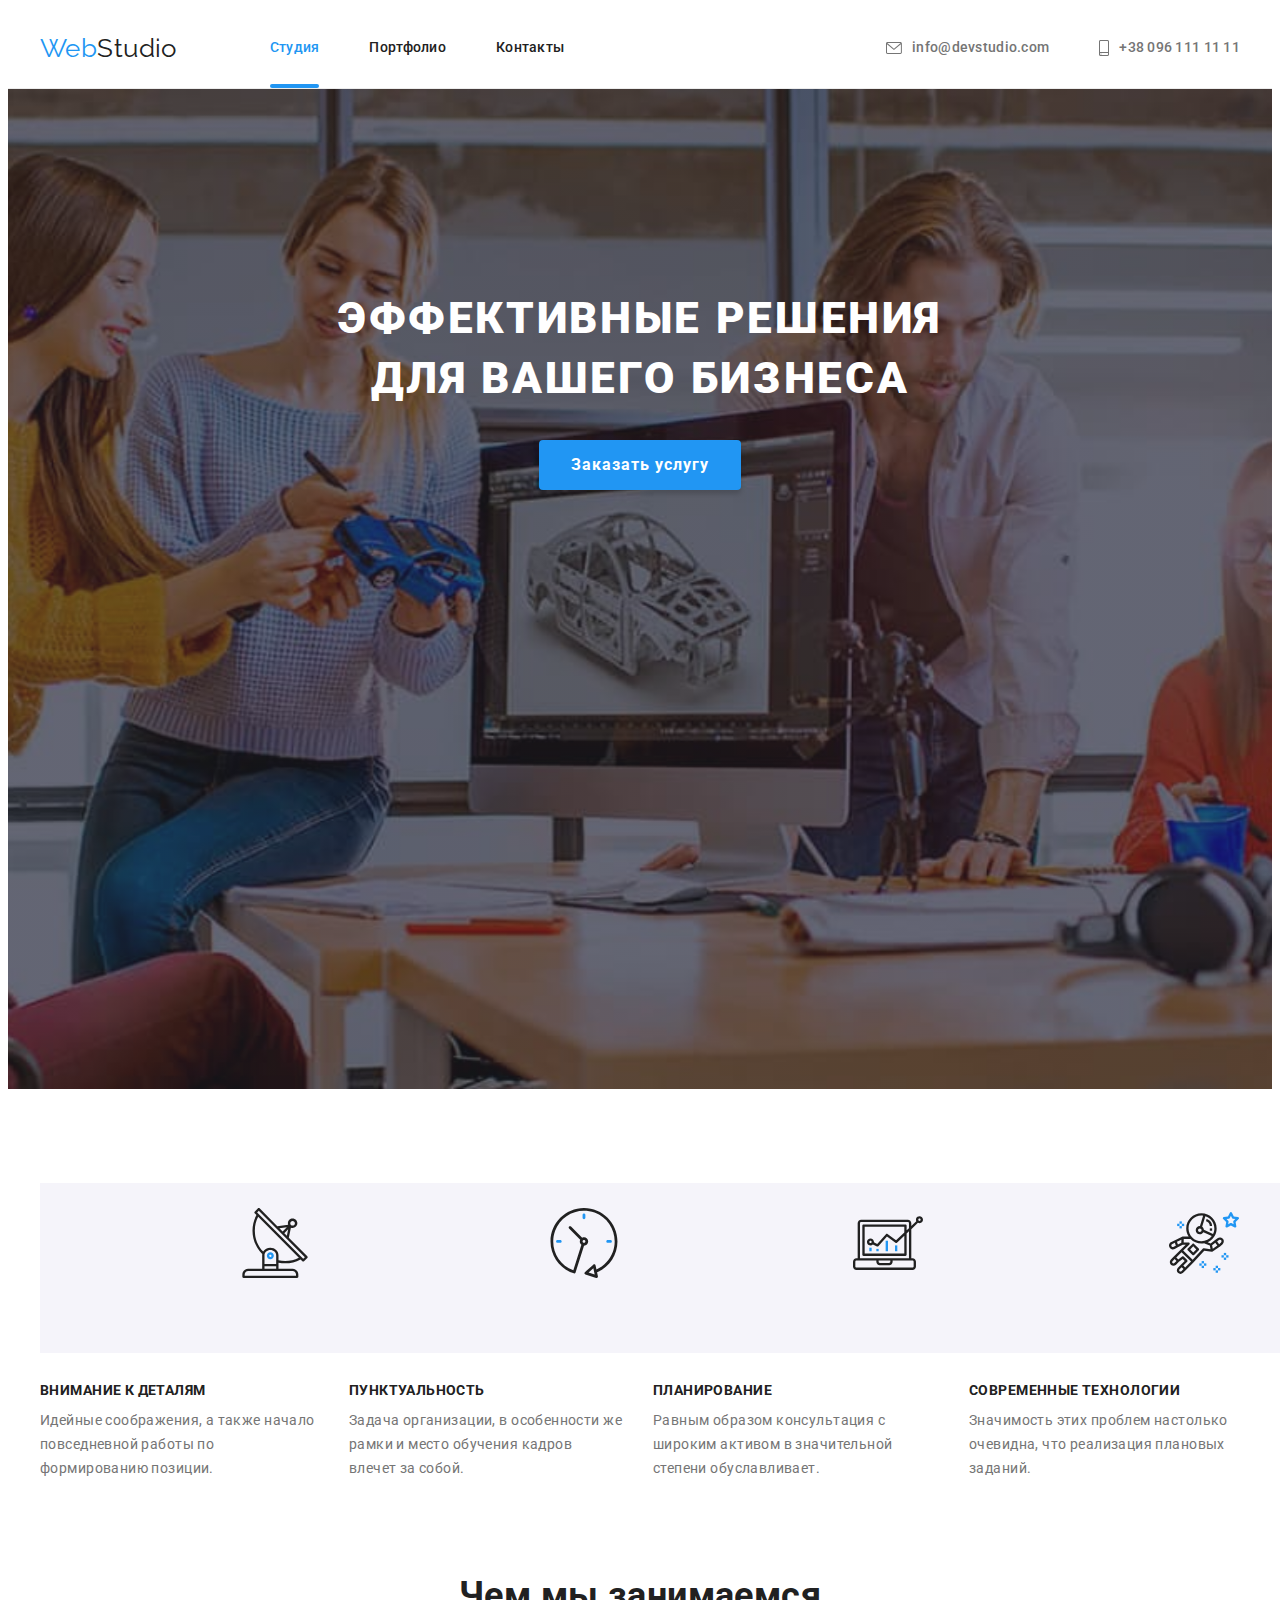
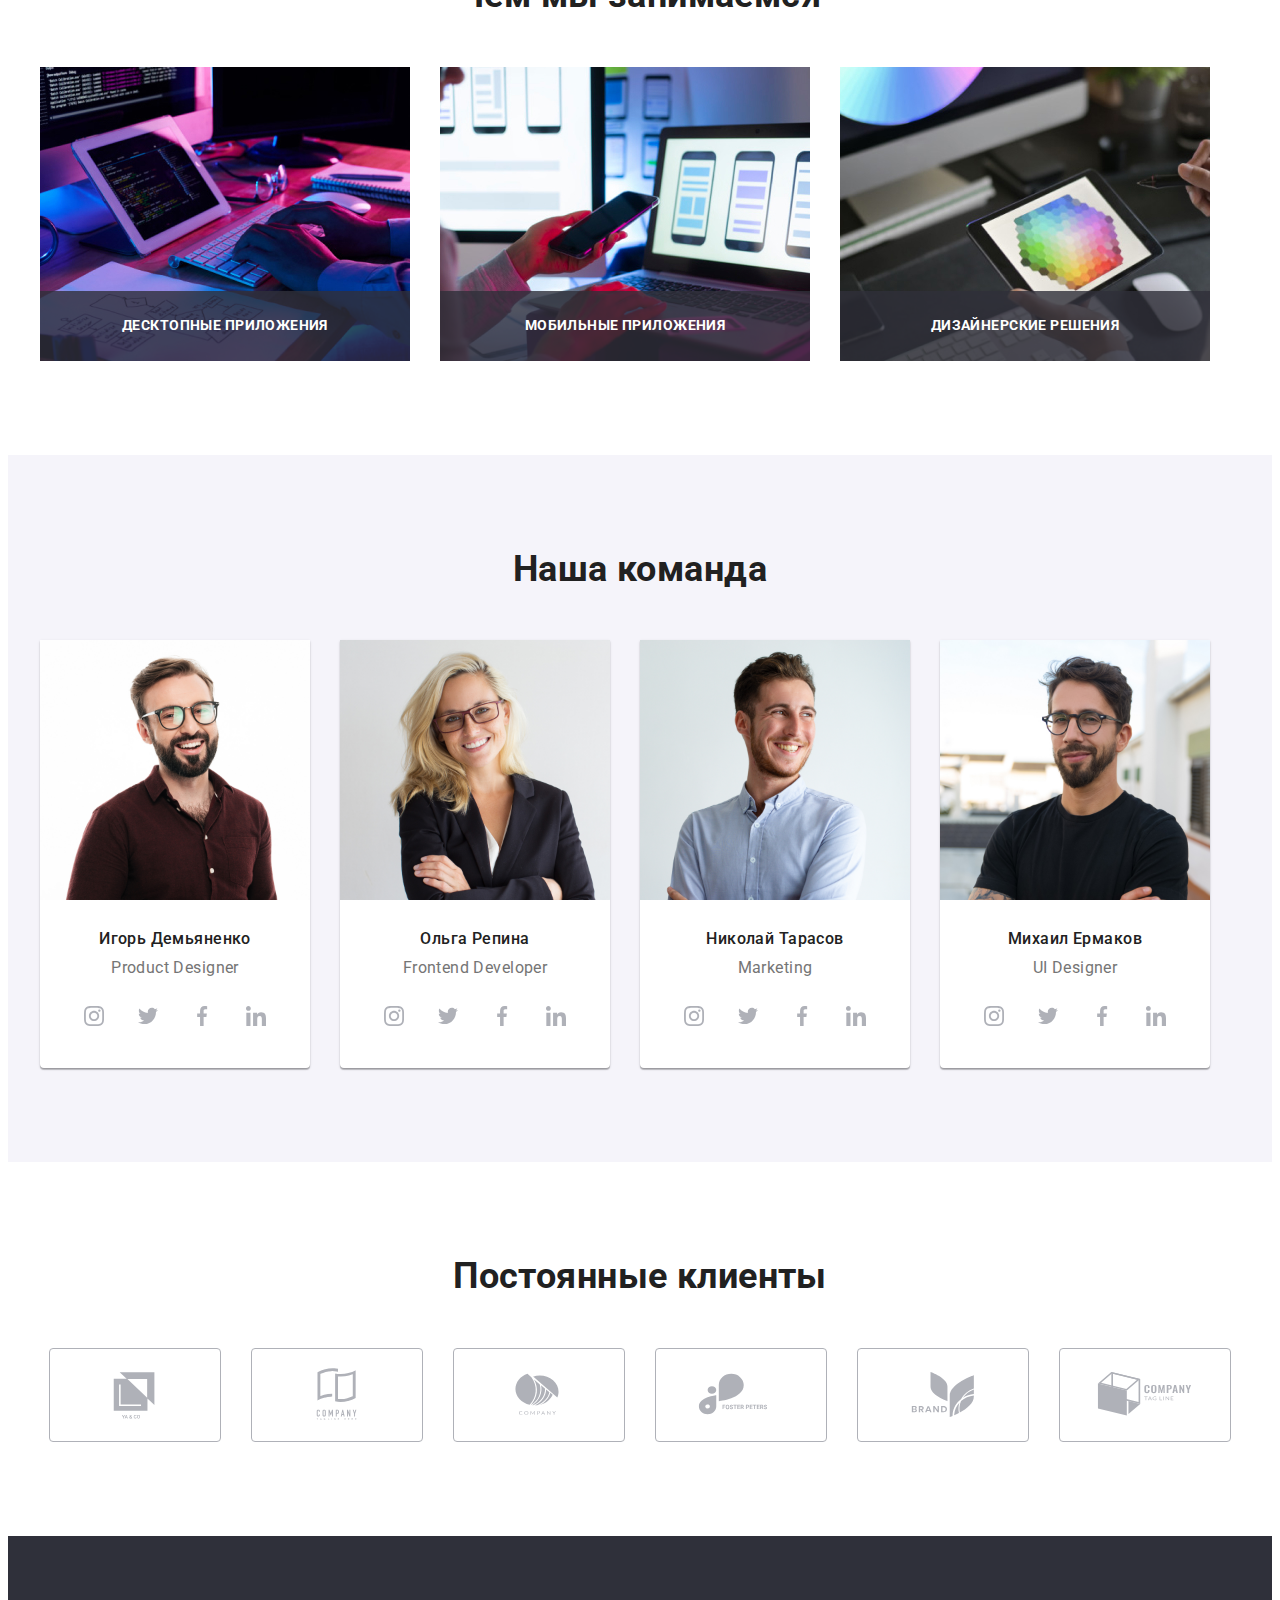
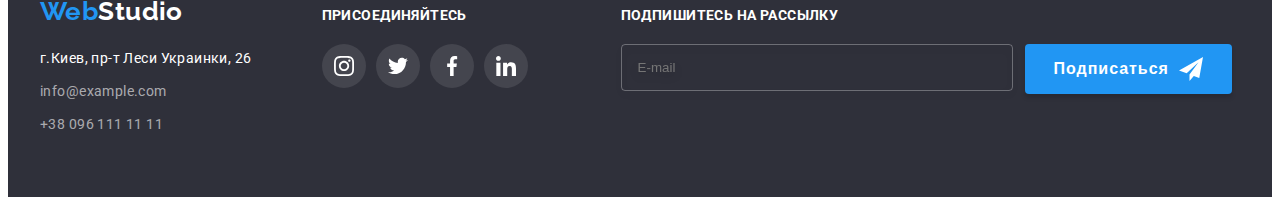
==== commit 6cf3fd77: "add form" ====
--- a/index.html
+++ b/index.html
@@ -4,7 +4,7 @@
     <meta charset="UTF-8" />
     <meta http-equiv="X-UA-Compatible" content="IE=edge" />
     <meta name="viewport" content="width=device-width, initial-scale=1.0" />
-    <title>goit-markup-hw-05</title>
+    <title>goit-markup-hw-06</title>
     <link rel="preconnect" href="https://fonts.googleapis.com" />
     <link rel="preconnect" href="https://fonts.gstatic.com" crossorigin />
     <link
@@ -399,21 +399,21 @@
             </li>
           </ul>
         </div>
-      </div>
-      <div class="online-form-footer">
-        <h2 class="online-title">Подпишитесь на рассылку</h2>
-        <form class="online-form">
-          <div class="input-field">
-            <input
-              type="text"
-              class="online-input"
-              placeholder="E-mail"
-              name="online-name"
-              id="online-name"
-            />
-            <label for="online-name">E-mail</label>
-          </div>
-        </form>
+        <div class="email-input-form">
+          <p class="online-text">Подпишитесь на рассылку</p>
+          <form class="online-form">
+            <label class="online-label">
+              <input
+                class="online-input"
+                type="email"
+                name="online"
+                placeholder="E-mail"
+                required
+              />
+            </label>
+            <button type="submit" class="online-button">Подписаться</button>
+          </form>
+        </div>
       </div>
     </footer>
     <div class="backdrop is-hidden" data-modal>
--- a/css/styles.css
+++ b/css/styles.css
@@ -568,12 +568,75 @@
   color: var(--first-fon-color);
 }
 
-.online-title {
+.email-input-form {
+  margin-left: 93px;
+}
+.online-text {
   font-weight: 700;
   line-height: 1.14;
   text-transform: uppercase;
   color: var(--first-fon-color);
-  margin-right: 94px;
+  margin-bottom: 20px;
+}
+.online-form {
+  display: flex;
+}
+
+.online-input {
+  margin-right: 12px;
+  padding: 15px 16px;
+  min-width: 358px;
+  border: 1px solid rgba(255, 255, 255, 0.3);
+  filter: drop-shadow(0px 4px 4px rgba(0, 0, 0, 0.15));
+  border-radius: 4px;
+  background-color: transparent;
+  color: var(--first-fon-color);
+  outline: none;
+  transition-duration: 250ms;
+  transition-property: border-color;
+  transition-timing-function: cubic-bezier(0.4, 0, 0.2, 1);
+}
+
+.online-input:hover,
+.online-input:focus {
+  border-color: var(--accent-color);
+}
+
+.online-button {
+  min-width: 200px;
+  height: 50px;
+  display: flex;
+  justify-content: center;
+  align-items: center;
+  background: var(--accent-color);
+  box-shadow: 0px 4px 4px rgba(0, 0, 0, 0.15);
+  border-radius: 4px;
+  color: var(--first-fon-color);
+  padding: 10px 29px;
+  font-weight: 700;
+  font-size: 16px;
+  line-height: 1.88;
+  text-align: center;
+  letter-spacing: 0.06em;
+  border: none;
+  cursor: pointer;
+  transition-duration: 250ms;
+  transition-property: color, background-color;
+  transition-timing-function: cubic-bezier(0.4, 0, 0.2, 1);
+}
+
+.online-button::after {
+  content: '';
+  display: block;
+  width: 24px;
+  height: 24px;
+  background-image: url(../images/icon\ send.svg);
+  margin-left: 10px;
+}
+
+.online-button:hover,
+.online-button:focus {
+  background-color: #188ce8;
 }
 
 /* ---------------------------------MODAL---------------------------------------- */
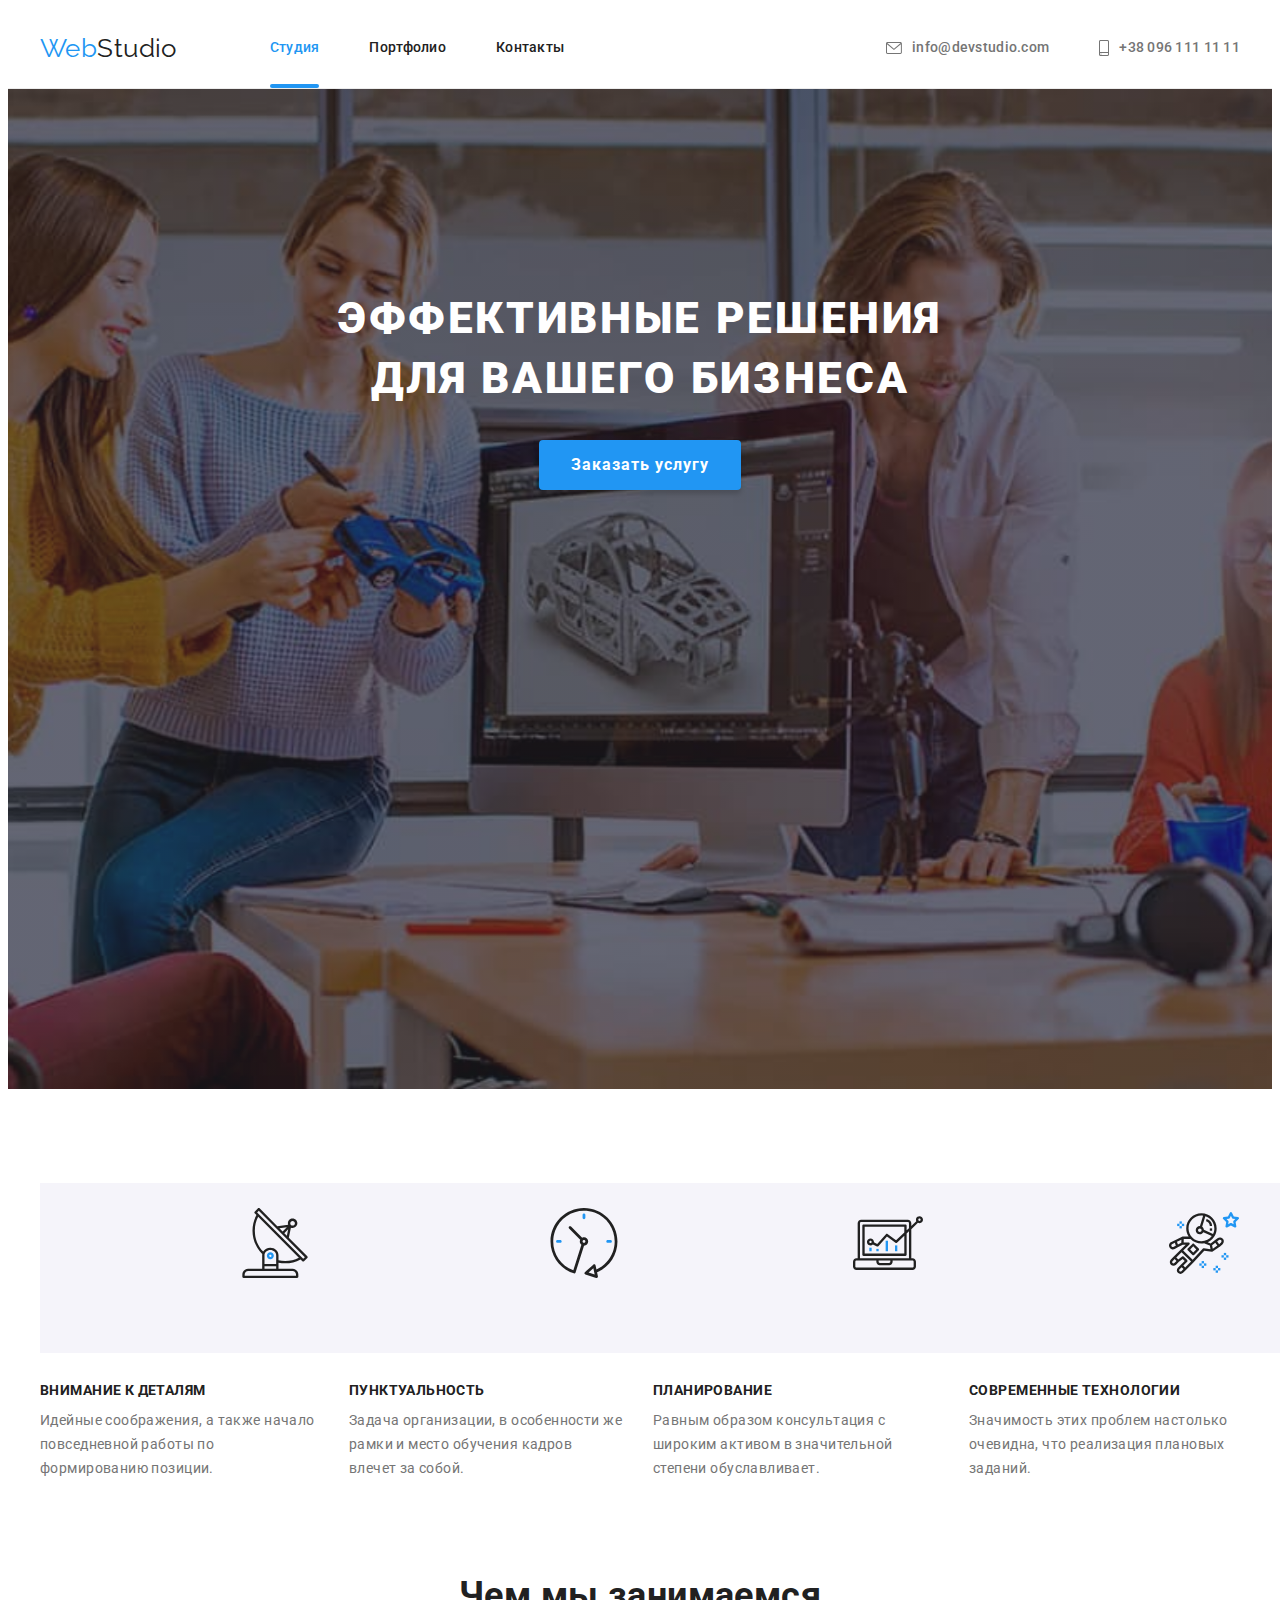
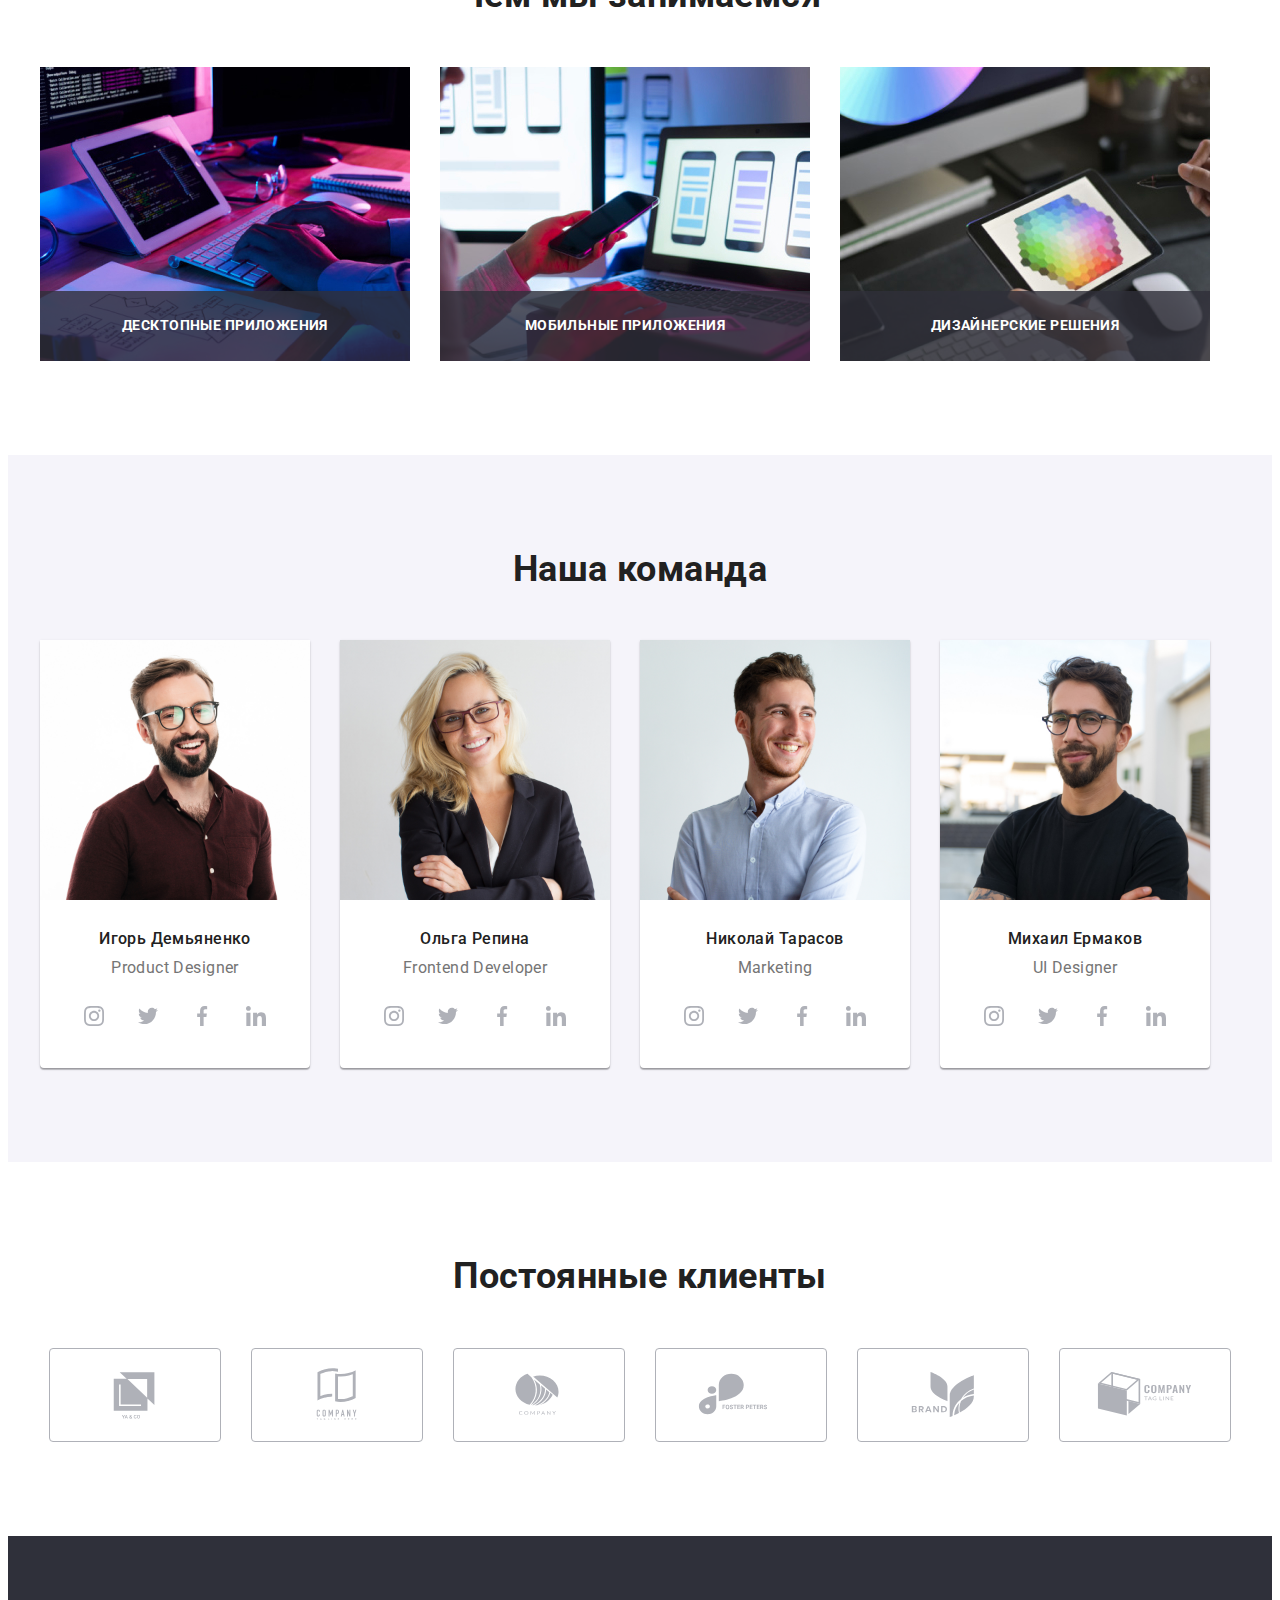
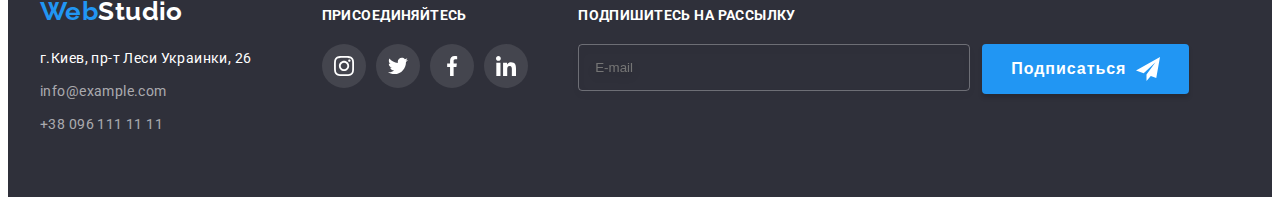
==== commit eee4cafb: "upd" ====
--- a/index.html
+++ b/index.html
@@ -453,13 +453,15 @@
             </div>
           </div>
           <div class="modal-field">
-            <label for="user-text" class="modal-label">Комментарий</label>
-            <textarea
-              name="user-text"
-              id="user-text"
-              placeholder="Введите текст"
-              class="modal-text"
-            ></textarea>
+            <div class="modal-text-area">
+              <label for="user-text" class="modal-label">Комментарий</label>
+              <textarea
+                name="user-text"
+                id="user-text"
+                placeholder="Введите текст"
+                class="modal-text"
+              ></textarea>
+            </div>
           </div>
           <div class="modal-field">
             <input
--- a/css/styles.css
+++ b/css/styles.css
@@ -569,7 +569,7 @@
 }
 
 .email-input-form {
-  margin-left: 93px;
+  margin: 0 auto;
 }
 .online-text {
   font-weight: 700;
@@ -695,11 +695,11 @@
   font-weight: 700;
   font-size: 20px;
   line-height: 1.15;
-  margin-bottom: 30px;
+  margin-bottom: 12px;
 }
 
 .modal-field {
-  margin-bottom: 12px;
+  margin-bottom: 10px;
 }
 
 .input-wrap {
@@ -712,10 +712,10 @@
   top: 50%;
   transform: translateY(-50%);
   transition: fill 250ms cubic-bezier(0.4, 0, 0.2, 1);
-  transition-property: fill;
-  transition-duration: 250ms;
-  transition-timing-function: cubic-bezier(0.4, 0, 0.2, 1);
-  transition-delay: 0s;
+}
+
+.modal-text-area {
+  margin-bottom: 20px;
 }
 
 .modal-input {
@@ -727,10 +727,6 @@
   outline: none;
   cursor: pointer;
   transition: border-color 250ms cubic-bezier(0.4, 0, 0.2, 1);
-  transition-property: border-color;
-  transition-duration: 250ms;
-  transition-timing-function: cubic-bezier(0.4, 0, 0.2, 1);
-  transition-delay: 0s;
 }
 
 .modal-input:hover,
@@ -760,7 +756,7 @@
   resize: none;
   cursor: pointer;
   outline: none;
-  color: rgba(117, 117, 117, 0.5);
+  color: #757575;
   padding: 12px 16px;
   transition: border-color 250ms;
   transition-timing-function: cubic-bezier(0.4, 0, 0.2, 1);
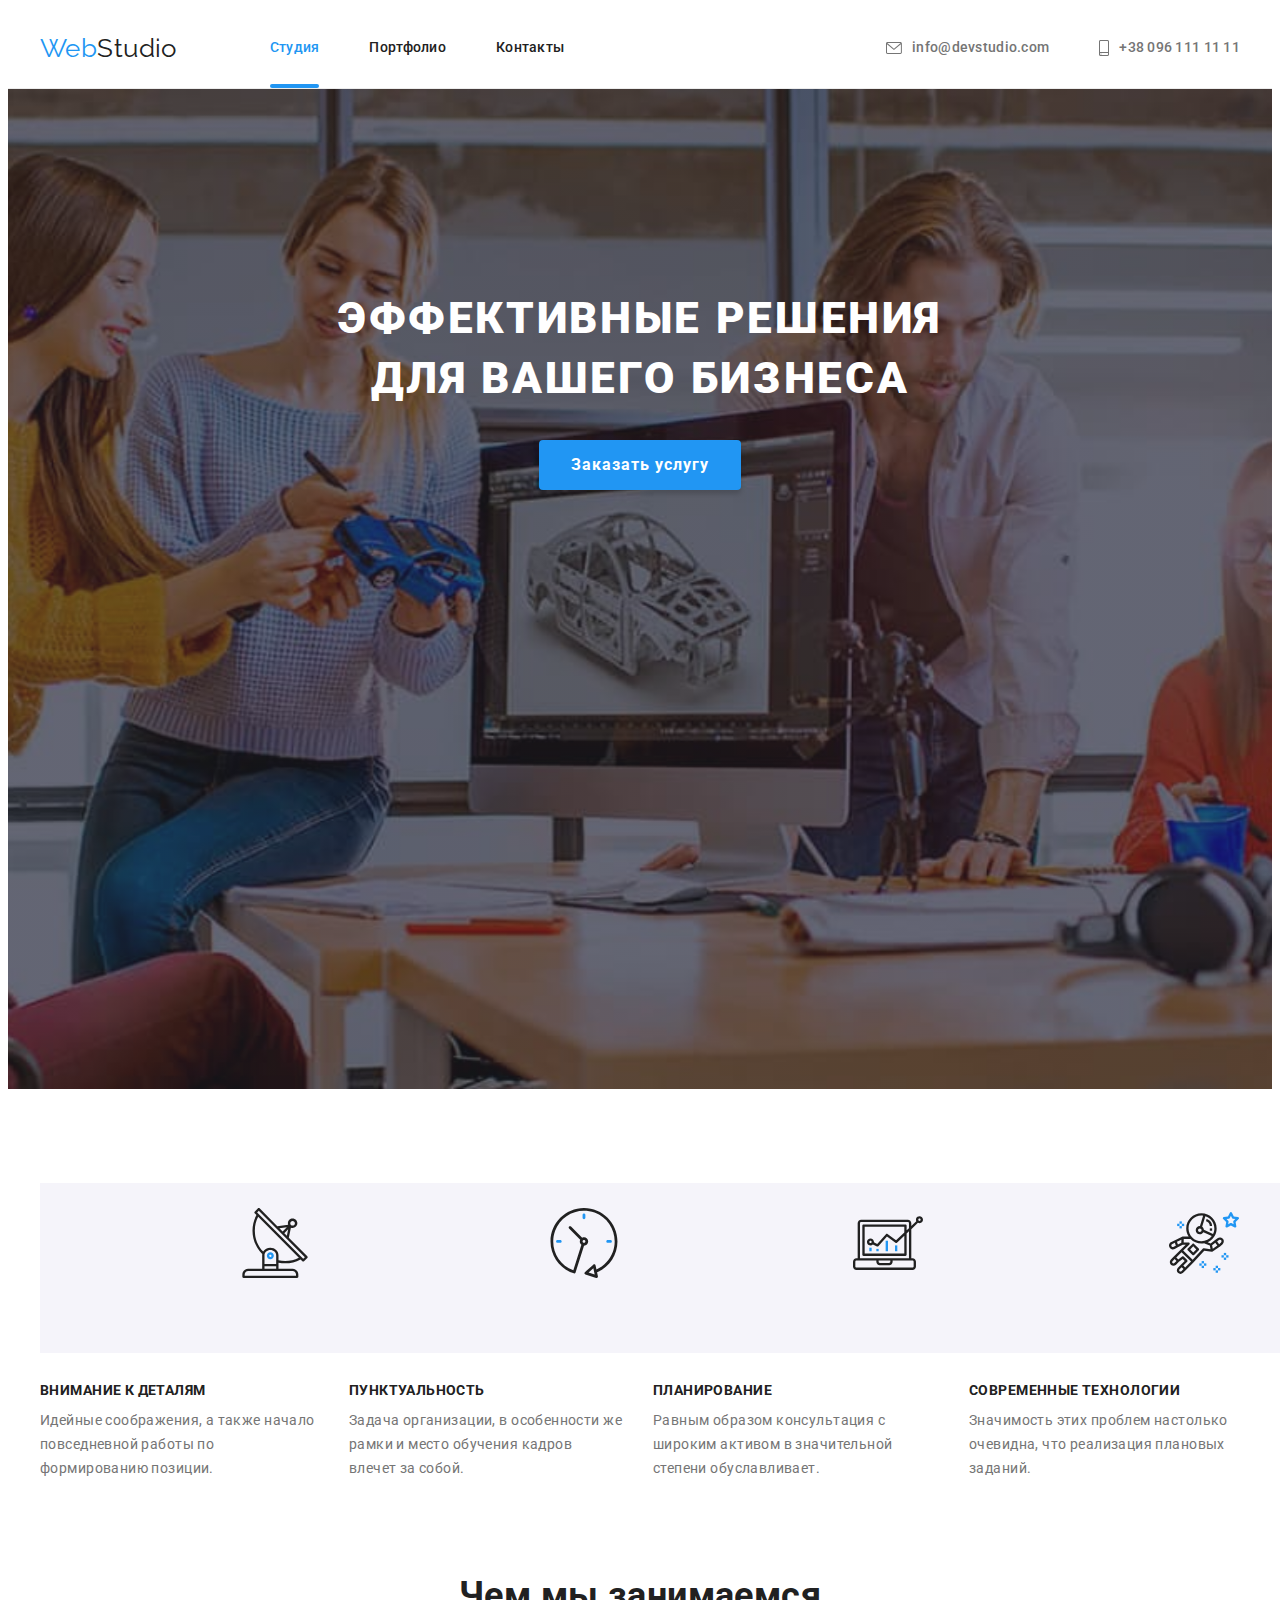
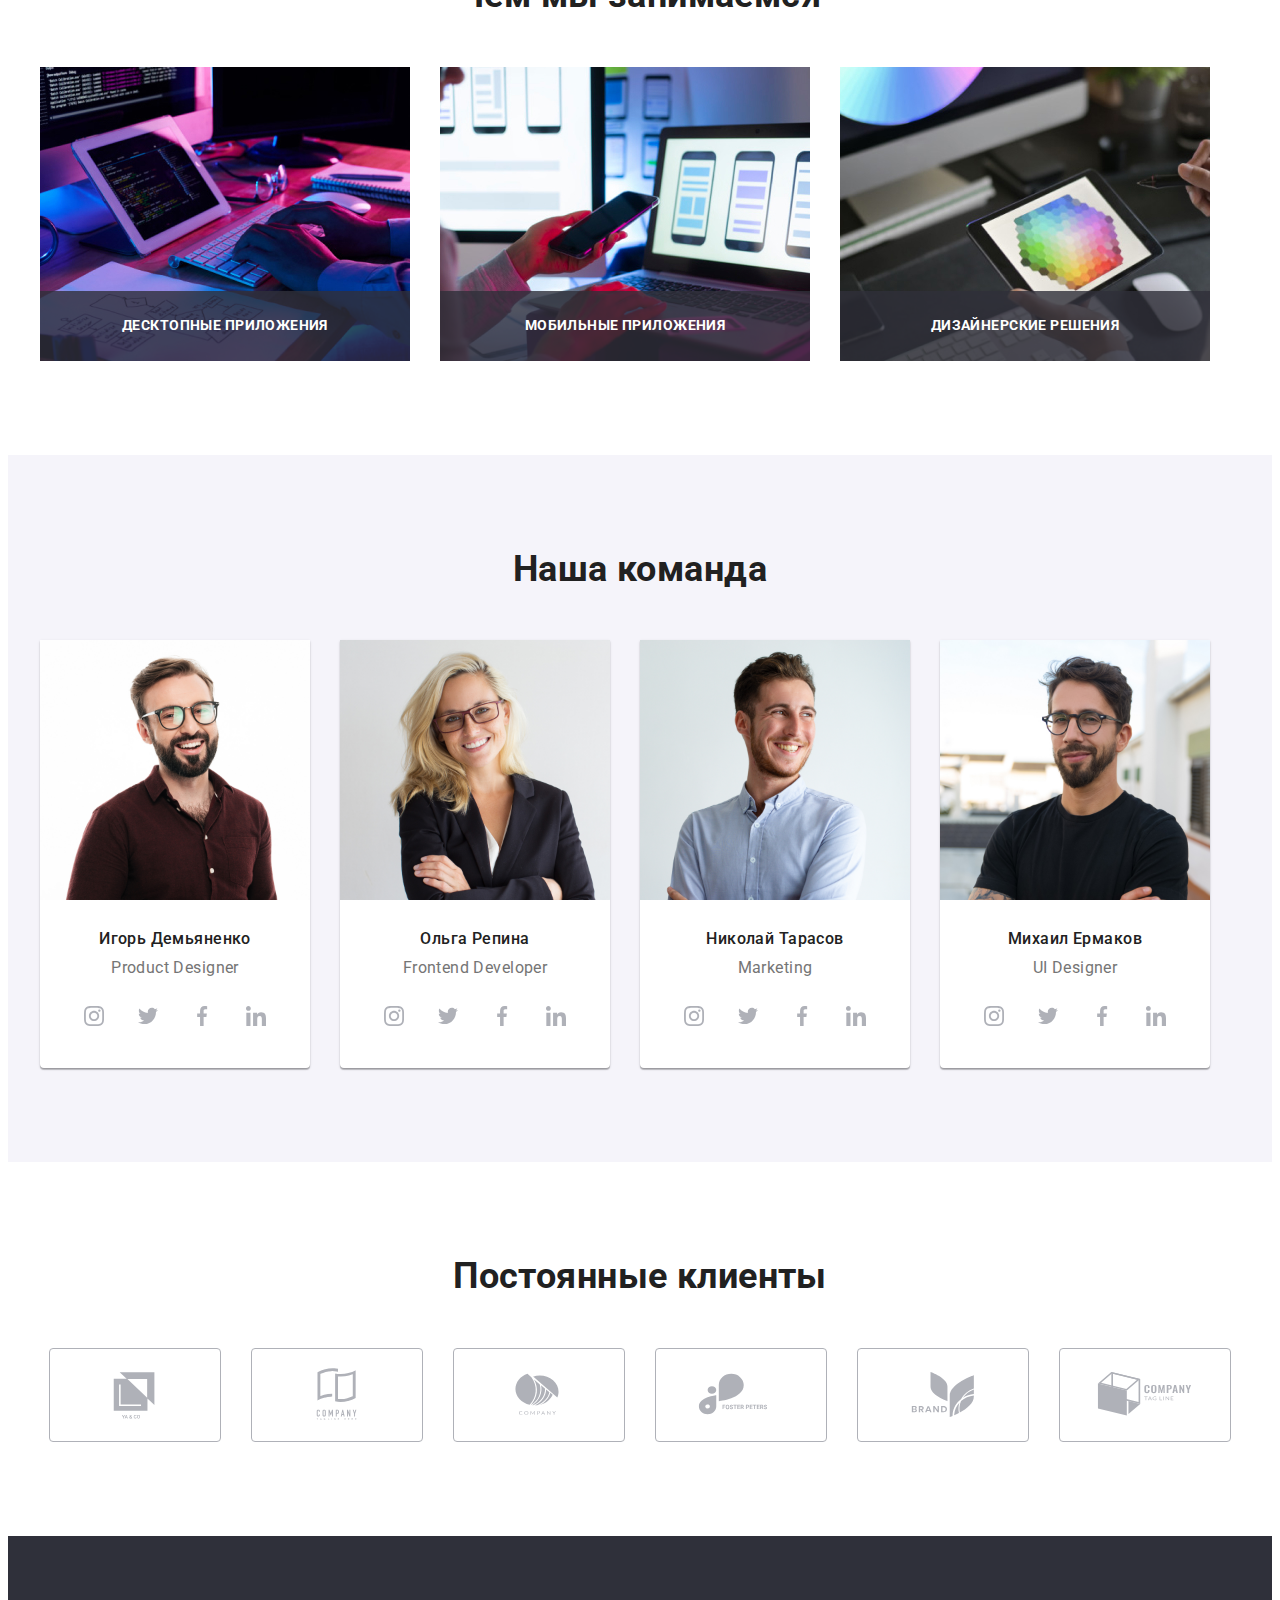
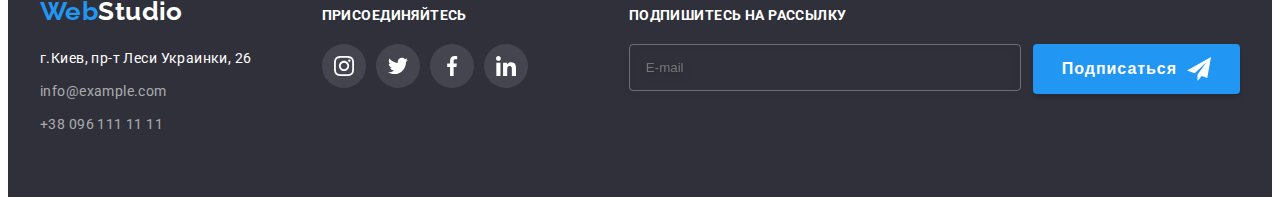
==== commit f57ec561: "add bem" ====
--- a/index.html
+++ b/index.html
@@ -70,48 +70,48 @@
       <section class="section benefits">
         <div class="container benefits-section">
           <h2 class="benefits visually-hidden">Преимущества</h2>
-          <ul class="benefits-list list">
-            <li class="benefits-item">
-              <div class="benefits-svg">
-                <svg class="benefits-icon" width="70" height="70">
+          <ul class="benefits__list list">
+            <li class="benefits__item">
+              <div class="benefits__svg">
+                <svg class="benefits__icon" width="70" height="70">
                   <use href="./images/icon.svg#icon-antenna-1"></use>
                 </svg>
               </div>
-              <h3 class="benefits-title">Внимание к деталям</h3>
-              <p class="benefits-text">
+              <h3 class="benefits__title">Внимание к деталям</h3>
+              <p class="benefits__text">
                 Идейные соображения, а также начало повседневной работы по формированию позиции.
               </p>
             </li>
-            <li class="benefits-item">
-              <div class="benefits-svg">
-                <svg class="benefits-icon" width="70" height="70">
+            <li class="benefits__item">
+              <div class="benefits__svg">
+                <svg class="benefits__icon" width="70" height="70">
                   <use href="./images/icon.svg#icon-clock-1"></use>
                 </svg>
               </div>
-              <h3 class="benefits-title">Пунктуальность</h3>
-              <p class="benefits-text">
+              <h3 class="benefits__title">Пунктуальность</h3>
+              <p class="benefits__text">
                 Задача организации, в особенности же рамки и место обучения кадров влечет за собой.
               </p>
             </li>
-            <li class="benefits-item">
-              <div class="benefits-svg">
-                <svg class="benefits-icon" width="70" height="70">
+            <li class="benefits__item">
+              <div class="benefits__svg">
+                <svg class="benefits__icon" width="70" height="70">
                   <use href="./images/icon.svg#icon-diagram-1"></use>
                 </svg>
               </div>
-              <h3 class="benefits-title">Планирование</h3>
-              <p class="benefits-text">
+              <h3 class="benefits__title">Планирование</h3>
+              <p class="benefits__text">
                 Равным образом консультация с широким активом в значительной степени обуславливает.
               </p>
             </li>
-            <li class="benefits-item">
-              <div class="benefits-svg">
-                <svg class="benefits-icon" width="70" height="70">
+            <li class="benefits__item">
+              <div class="benefits__svg">
+                <svg class="benefits__icon" width="70" height="70">
                   <use href="./images/icon.svg#icon-astronaut-1"></use>
                 </svg>
               </div>
-              <h3 class="benefits-title">Современные технологии</h3>
-              <p class="benefits-text">
+              <h3 class="benefits__title">Современные технологии</h3>
+              <p class="benefits__text">
                 Значимость этих проблем настолько очевидна, что реализация плановых заданий.
               </p>
             </li>
--- a/css/styles.css
+++ b/css/styles.css
@@ -1,5 +1,6 @@
 :root {
   --accent-color: #2196f3;
+  --secondary-accent-color: #188ce8;
   --primary-tex-color: #212121;
   --secondary-tex-color: #757575;
   --first-fon-color: #ffffff;
@@ -10,7 +11,7 @@
     0px 2px 1px rgba(0, 0, 0, 0.2);
   --main-font-family: 'Raleway', sans-serif;
   --second-font-family: 'Roboto', sans-serif;
-  --border-color: #eeeeee;
+  --border-color: #ececec;
   --hero-bg-bnt-color: #2196f3;
   --icon-color: #afb1b8;
 }
@@ -82,7 +83,7 @@
 
 .header {
   background-color: var(--first-fon-color);
-  border-bottom: 1px solid #ececec;
+  border-bottom: 1px solid var(--border-color);
 }
 
 .header-flex {
@@ -99,8 +100,6 @@
 .header-list {
   display: flex;
 }
-
-/* :nth-child(1) */
 
 .header-item:not(:last-child) {
   margin-right: 50px;
@@ -235,7 +234,7 @@
 
 .hero-btn:hover,
 .hero-btn:focus {
-  background-color: #188ce8;
+  background-color: var(--secondary-accent-color);
 }
 
 /* --------------------Benefits */
@@ -245,19 +244,19 @@
   padding-bottom: 0px;
 }
 
-.benefits-list {
-  display: flex;
-}
-
-.benefits-item {
+.benefits__list {
+  display: flex;
+}
+
+.benefits__item {
   min-width: 271px;
 }
 
-.benefits-item:not(:last-child) {
+.benefits__item:not(:last-child) {
   margin-right: 30px;
 }
 
-.benefits-svg {
+.benefits__svg {
   background-color: var(--second-fon-color);
   display: block;
   width: 270px;
@@ -266,11 +265,11 @@
   text-align: center;
 }
 
-.benefits-svg:not(:last-child) {
+.benefits__svg:not(:last-child) {
   margin-bottom: 30px;
 }
 
-.benefits-title {
+.benefits__title {
   font-weight: 700;
   font-size: 14px;
   line-height: 1.14;
@@ -278,7 +277,7 @@
   color: var(--primary-tex-color);
   margin-bottom: 10px;
 }
-.benefits-text {
+.benefits__text {
   line-height: 1.71;
   color: var(--secondary-tex-color);
 }
@@ -569,7 +568,7 @@
 }
 
 .email-input-form {
-  margin: 0 auto;
+  margin-left: auto;
 }
 .online-text {
   font-weight: 700;
@@ -636,7 +635,7 @@
 
 .online-button:hover,
 .online-button:focus {
-  background-color: #188ce8;
+  background-color: var(--secondary-accent-color);
 }
 
 /* ---------------------------------MODAL---------------------------------------- */
@@ -677,11 +676,9 @@
   top: 10px;
   right: 10px;
   cursor: pointer;
-  transition: box-shadow 250ms cubic-bezier(0.4, 0, 0.2, 1), fill 250ms cubic-bezier(0.4, 0, 0.2, 1);
+  transition-duration: 250ms;
   transition-property: box-shadow, fill;
-  transition-duration: 250ms, 250ms;
-  transition-timing-function: cubic-bezier(0.4, 0, 0.2, 1), cubic-bezier(0.4, 0, 0.2, 1);
-  transition-delay: 0s, 0s;
+  transition-timing-function: cubic-bezier(0.4, 0, 0.2, 1);
 }
 
 .modal-close-btn:hover,
@@ -726,7 +723,9 @@
   padding-left: 40px;
   outline: none;
   cursor: pointer;
-  transition: border-color 250ms cubic-bezier(0.4, 0, 0.2, 1);
+  transition-duration: 250ms;
+  transition-property: border-color, fill;
+  transition-timing-function: cubic-bezier(0.4, 0, 0.2, 1);
 }
 
 .modal-input:hover,
@@ -798,32 +797,33 @@
   background-repeat: no-repeat;
   background-position: center;
 }
-/* 
-.modal-check:focus + .check-text::before {
-  background-color: var(--accent-color);
-} */
 
 .button-submit {
-  display: flex;
+  font-style: normal;
+  font-weight: 700;
+  font-size: 16px;
+  line-height: 1.88;
+  letter-spacing: 0.06em;
+  display: flex;
+  align-items: center;
+  justify-content: center;
+  text-align: center;
+  padding: 10px 55px;
   margin: 0 auto;
   min-width: 200px;
-  min-height: 50px;
+  background-color: var(--accent-color);
+  color: var(--first-fon-color);
   border: none;
   cursor: pointer;
   box-shadow: 0px 4px 4px rgba(0, 0, 0, 0.15);
   border-radius: 4px;
-  align-items: center;
-  justify-content: center;
-  text-align: center;
-  background-color: var(--accent-color);
-  color: var(--first-fon-color);
   transition: background-color 250ms;
   transition-timing-function: cubic-bezier(0.4, 0, 0.2, 1);
 }
 
 .button-submit:hover,
 .button-submit:focus {
-  background-color: #188ce8;
+  background-color: var(--secondary-accent-color);
 }
 
 .agreement {
@@ -835,9 +835,6 @@
   opacity: 0;
   pointer-events: none;
 }
-/* .no-scroll {
-  overflow: hidden;
-} */
 
 /* -------------------------------------------------------------- */
 
@@ -933,10 +930,6 @@
   transition: transform 250ms;
 }
 
-/* .projects-item:hover .projects-top-text {
-  transform: translateY(0);
-} */
-
 .projects-link:hover .projects-top-text,
 .projects-link:focus .projects-top-text {
   transform: translateY(0);
@@ -962,6 +955,6 @@
   padding-bottom: 20px;
   padding-left: 24px;
   padding-right: 24px;
-  border: 1px solid #ececec;
+  border: 1px solid var(--border-color);
   border-top: none;
 }
